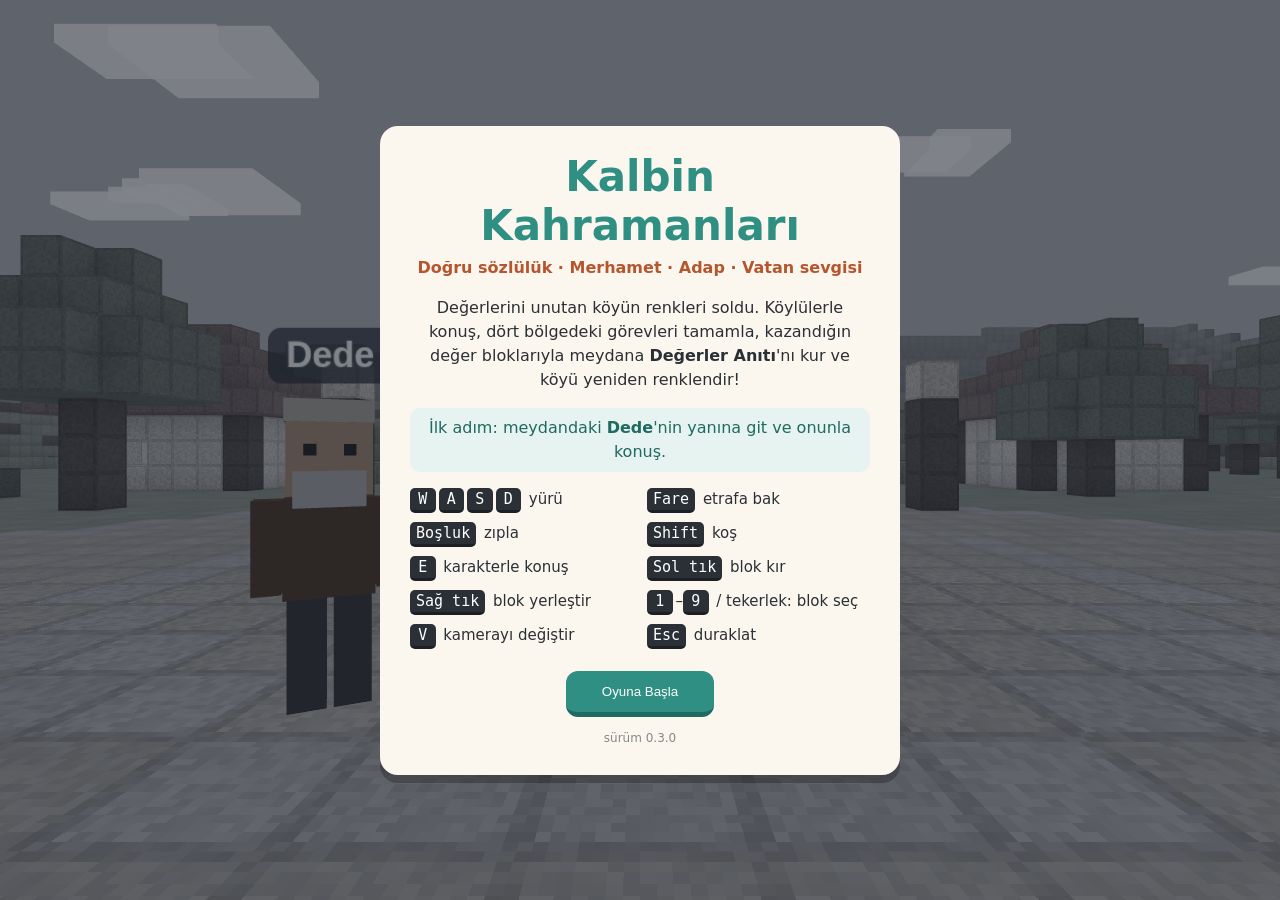
==== index.html @ 6290ff28 "Kalbin Kahramanları: 3. aşama — karakterler ve diyalog sistemi Oyun adı tasarım belgesine göre Kalbi" ====
<!doctype html>
<html lang="tr">
<head>
  <meta charset="utf-8">
  <meta name="viewport" content="width=device-width, initial-scale=1, maximum-scale=1, user-scalable=no, viewport-fit=cover">
  <title>Kalbin Kahramanları</title>
  <link rel="stylesheet" href="css/style.css?v=4">
</head>
<body>
  <canvas id="oyun"></canvas>

  <div id="hud" class="gizli">
    <div id="nisangah"></div>
    <div id="ust-sol">
      <div class="oyun-adi">Kalbin Kahramanları</div>
      <div id="bolge-adi">Köy Meydanı</div>
    </div>
    <div id="bolge-bildirim"></div>
    <div id="surukle-ipucu" class="gizli">Etrafa bakmak için fareyi basılı tutup sürükle</div>
    <div id="mesaj"></div>
    <div id="konus-ipucu" class="gizli"></div>
    <div id="diyalog" class="gizli">
      <div class="d-ad"></div>
      <div class="d-metin"></div>
      <div class="d-secenekler"></div>
      <div class="d-ipucu"></div>
    </div>
    <div id="envanter-alani">
      <div id="secili-ad"></div>
      <div id="envanter"></div>
    </div>
    <div id="yardim">
      <span><kbd>W</kbd><kbd>A</kbd><kbd>S</kbd><kbd>D</kbd> Yürü</span>
      <span><kbd>Fare</kbd> Bak</span>
      <span><kbd>Boşluk</kbd> Zıpla</span>
      <span><kbd>Shift</kbd> Koş</span>
      <span><kbd>E</kbd> Konuş</span>
      <span><kbd>Sol tık</kbd> Kır</span>
      <span><kbd>Sağ tık</kbd> Yerleştir</span>
      <span><kbd>1</kbd>–<kbd>9</kbd> Blok seç</span>
      <span><kbd>V</kbd> Kamera</span>
      <span><kbd>Esc</kbd> Duraklat</span>
    </div>
  </div>
  <div id="dokunmatik" class="gizli">
    <div id="kol"><div id="kol-topuz"></div></div>
    <button id="d-duraklat" class="d-tus" aria-label="Duraklat">II</button>
    <button id="d-kamera" class="d-tus">Kamera</button>
    <button id="d-koy" class="d-tus">Koy</button>
    <button id="d-kir" class="d-tus">Kır</button>
    <button id="d-zipla" class="d-tus">Zıpla</button>
    <button id="d-konus" class="d-tus gizli">Konuş</button>
  </div>
  <pre id="bilgi" class="gizli"></pre>

  <div id="giris">
    <div class="kart">
      <h1>Kalbin Kahramanları</h1>
      <p class="alt-baslik">Doğru sözlülük · Merhamet · Adap · Vatan sevgisi</p>
      <p>Değerlerini unutan köyün renkleri soldu. Köylülerle konuş, dört bölgedeki görevleri tamamla, kazandığın değer bloklarıyla meydana <b>Değerler Anıtı</b>'nı kur ve köyü yeniden renklendir!</p>
      <p class="ilk-adim">İlk adım: meydandaki <b>Dede</b>'nin yanına git ve onunla konuş.</p>
      <ul class="tuslar dokunmatik-yardim gizli">
        <li><b>Sol kol:</b> yürü</li>
        <li><b>Ekranı kaydır:</b> etrafa bak</li>
        <li><b>Konuş:</b> karakterle konuş</li>
        <li><b>Kır / Koy:</b> blok kır, yerleştir</li>
        <li><b>Zıpla:</b> zıpla</li>
        <li><b>Alttaki kutular:</b> blok seç</li>
        <li><b>II:</b> duraklat</li>
      </ul>
      <ul class="tuslar klavye-yardim">
        <li><kbd>W</kbd><kbd>A</kbd><kbd>S</kbd><kbd>D</kbd> yürü</li>
        <li><kbd>Fare</kbd> etrafa bak</li>
        <li><kbd>Boşluk</kbd> zıpla</li>
        <li><kbd>Shift</kbd> koş</li>
        <li><kbd>E</kbd> karakterle konuş</li>
        <li><kbd>Sol tık</kbd> blok kır</li>
        <li><kbd>Sağ tık</kbd> blok yerleştir</li>
        <li><kbd>1</kbd>–<kbd>9</kbd> / tekerlek: blok seç</li>
        <li><kbd>V</kbd> kamerayı değiştir</li>
        <li><kbd>Esc</kbd> duraklat</li>
      </ul>
      <button id="basla">Oyuna Başla</button>
      <p id="hata" class="gizli"></p>
      <p class="surum">sürüm 0.3.0</p>
    </div>
  </div>

  <script>
    // Oyun yüklenemezse sessizce takılmak yerine nedenini göster
    (function () {
      var hatalar = [];
      function goster(metin) {
        if (metin) hatalar.push(metin);
        var kutu = document.getElementById('hata');
        kutu.textContent = 'Oyun yüklenemedi. ' + hatalar.join(' | ');
        kutu.classList.remove('gizli');
      }
      window.kalbinKahramanlariHata = goster;
      window.addEventListener('error', function (e) {
        if (!window.kalbinKahramanlariHazir) goster(e.message + (e.filename ? ' (' + e.filename.split('/').pop() + ':' + e.lineno + ')' : ''));
      });
      window.addEventListener('unhandledrejection', function (e) {
        if (!window.kalbinKahramanlariHazir) goster(String(e.reason && e.reason.message || e.reason));
      });
      document.getElementById('basla').addEventListener('click', function () {
        if (!window.kalbinKahramanlariHazir) goster(hatalar.length ? '' : 'Oyun dosyaları henüz yüklenmedi; birkaç saniye sonra tekrar dene.');
      });
    })();
  </script>
  <script type="module" src="js/main.js?v=4" onerror="kalbinKahramanlariHata('Oyun dosyası indirilemedi (js/main.js).')"></script>
</body>
</html>
---- css/style.css ----
* { box-sizing: border-box; }
html, body {
  margin: 0;
  height: 100%;
  overflow: hidden;
  background: #b4b9bf;
  font-family: "Trebuchet MS", "Segoe UI", system-ui, sans-serif;
  color: #fff;
  user-select: none;
  -webkit-user-select: none;
  -webkit-touch-callout: none;
  -webkit-tap-highlight-color: transparent;
  touch-action: none;
  overscroll-behavior: none;
}
#oyun { position: fixed; inset: 0; display: block; width: 100%; height: 100%; touch-action: none; }
.gizli { display: none !important; }

kbd {
  display: inline-block;
  min-width: 1.7em;
  padding: 2px 6px;
  margin-right: 3px;
  border-radius: 5px;
  border-bottom: 3px solid rgba(0, 0, 0, 0.35);
  background: #f4f2ee;
  color: #2b2f36;
  font: bold 0.8em inherit;
  text-align: center;
}

/* ---------- Oyun içi gösterge ---------- */
#hud { position: fixed; inset: 0; pointer-events: none; }
#nisangah {
  position: absolute; left: 50%; top: 50%;
  width: 18px; height: 18px; transform: translate(-50%, -50%);
  background:
    linear-gradient(#fff, #fff) center / 2px 100% no-repeat,
    linear-gradient(#fff, #fff) center / 100% 2px no-repeat;
  filter: drop-shadow(0 0 1px #000);
  opacity: 0.85;
}
#ust-sol {
  position: absolute; left: 14px; top: 12px;
  padding: 8px 14px;
  border-radius: 10px;
  background: rgba(30, 36, 46, 0.6);
}
.oyun-adi { font-size: 13px; letter-spacing: 1px; text-transform: uppercase; opacity: 0.8; }
#bolge-adi { font-size: 20px; font-weight: bold; }
#bolge-bildirim {
  position: absolute; left: 50%; top: 18%;
  transform: translateX(-50%);
  padding: 10px 26px;
  border-radius: 12px;
  background: rgba(30, 36, 46, 0.65);
  font-size: 30px; font-weight: bold;
  opacity: 0; transition: opacity 0.5s;
  white-space: nowrap;
}
#bolge-bildirim.gorunur { opacity: 1; }
#surukle-ipucu {
  position: absolute; left: 14px; top: 84px;
  padding: 6px 12px; border-radius: 8px;
  background: rgba(30, 36, 46, 0.6); font-size: 13px;
}
#yardim {
  position: absolute; right: 12px; top: 12px;
  display: flex; gap: 6px 16px; flex-wrap: wrap; justify-content: flex-end;
  max-width: calc(100vw - 330px);
  padding: 7px 14px;
  border-radius: 10px;
  background: rgba(30, 36, 46, 0.6);
  font-size: 13px;
  opacity: 0.9;
}
#bilgi {
  position: fixed; right: 12px; top: 96px; margin: 0;
  padding: 8px 12px; border-radius: 8px;
  background: rgba(0, 0, 0, 0.6);
  font: 12px/1.5 ui-monospace, Consolas, monospace;
  pointer-events: none;
}

/* ---------- Giriş / duraklatma ekranı ---------- */
#giris {
  position: fixed; inset: 0;
  display: flex; align-items: center; justify-content: center;
  padding: 16px;
  background: rgba(24, 30, 40, 0.55);
}
.kart {
  width: min(520px, 100%);
  padding: 26px 30px 28px;
  border-radius: 18px;
  background: #fbf7ee;
  color: #2b2f36;
  text-align: center;
  box-shadow: 0 8px 0 rgba(0, 0, 0, 0.25);
}
.kart h1 { margin: 0; font-size: 42px; color: #2f8f83; }
.alt-baslik { margin: 6px 0 14px; font-weight: bold; color: #b5562f; }
.kart p { line-height: 1.5; }
.tuslar {
  list-style: none; padding: 0; margin: 16px 0 22px;
  display: grid; grid-template-columns: 1fr 1fr; gap: 9px 14px;
  text-align: left; font-size: 15px;
}
.tuslar kbd { background: #2b2f36; color: #fff; }
#basla {
  padding: 13px 36px;
  border: 0; border-radius: 12px;
  border-bottom: 5px solid #1f6a61;
  background: #2f8f83; color: #fff;
  font: bold 20px inherit;
  cursor: pointer;
}
#basla:hover { background: #37a295; }
#basla:active { transform: translateY(2px); border-bottom-width: 3px; }

/* ---------- Envanter çubuğu ---------- */
#envanter-alani {
  position: absolute; left: 50%; bottom: 14px; transform: translateX(-50%);
  display: flex; flex-direction: column; align-items: center; gap: 6px;
}
#secili-ad {
  padding: 3px 12px; border-radius: 8px;
  background: rgba(30, 36, 46, 0.6);
  font-size: 15px; font-weight: bold; min-height: 1.6em;
}
#envanter {
  display: flex; gap: 5px; padding: 6px;
  border-radius: 12px;
  background: rgba(30, 36, 46, 0.7);
}
.yuva {
  position: relative;
  width: 52px; height: 52px;
  border-radius: 8px;
  border: 3px solid rgba(255, 255, 255, 0.18);
  background: rgba(255, 255, 255, 0.08);
}
.yuva.secili { border-color: #fff; background: rgba(255, 255, 255, 0.22); }
.yuva.deger { border-style: dashed; }
.yuva.deger.secili, .yuva.deger.var { border-style: solid; }
.yuva .tus { position: absolute; left: 4px; top: 1px; font-size: 11px; opacity: 0.75; }
.yuva .adet {
  position: absolute; right: 4px; bottom: 1px;
  font-size: 14px; font-weight: bold; text-shadow: 0 1px 2px #000;
}
.yuva .kup {
  position: absolute; left: 11px; top: 11px; width: 24px; height: 24px;
  border-radius: 3px;
  box-shadow: inset -5px -5px 0 rgba(0, 0, 0, 0.22), inset 3px 3px 0 rgba(255, 255, 255, 0.25);
}
.yuva.bos-deger .kup { opacity: 0.35; }
#mesaj {
  position: absolute; left: 50%; bottom: 128px; transform: translateX(-50%);
  max-width: 90vw; padding: 8px 18px; border-radius: 10px;
  background: rgba(30, 36, 46, 0.8);
  font-size: 16px; text-align: center;
  opacity: 0; transition: opacity 0.35s;
}
#mesaj.gorunur { opacity: 1; }
@media (max-width: 760px) { #yardim { display: none; } }

/* ---------- Dokunmatik kumandalar (tablet / telefon) ---------- */
#envanter { pointer-events: auto; }
#dokunmatik { position: fixed; inset: 0; pointer-events: none; }
#kol {
  position: absolute; left: max(22px, env(safe-area-inset-left)); bottom: 96px;
  width: 132px; height: 132px; border-radius: 50%;
  background: rgba(30, 36, 46, 0.45);
  border: 3px solid rgba(255, 255, 255, 0.35);
  pointer-events: auto; touch-action: none;
}
#kol-topuz {
  position: absolute; left: 50%; top: 50%;
  width: 56px; height: 56px; margin: -28px 0 0 -28px;
  border-radius: 50%;
  background: rgba(255, 255, 255, 0.8);
}
.d-tus {
  position: absolute;
  width: 78px; height: 78px; border-radius: 50%;
  border: 3px solid rgba(255, 255, 255, 0.45);
  background: rgba(30, 36, 46, 0.55);
  color: #fff; font: bold 16px inherit;
  pointer-events: auto; touch-action: none;
  -webkit-user-select: none; user-select: none;
}
.d-tus.basili { background: rgba(255, 255, 255, 0.4); }
#d-zipla { right: max(22px, env(safe-area-inset-right)); bottom: 96px; }
#d-kir { right: calc(max(22px, env(safe-area-inset-right)) + 90px); bottom: 122px; }
#d-koy { right: max(22px, env(safe-area-inset-right)); bottom: 186px; }
#d-kamera { right: 14px; top: 14px; width: 84px; height: 44px; border-radius: 12px; font-size: 14px; }
#d-duraklat { right: 108px; top: 14px; width: 48px; height: 44px; border-radius: 12px; }
body.dokunmatik #yardim, body.dokunmatik #surukle-ipucu { display: none !important; }
body.dokunmatik .yuva { width: 46px; height: 46px; }
body.dokunmatik .yuva .kup { left: 8px; top: 8px; }
@media (max-width: 700px) {
  body.dokunmatik .yuva { width: 34px; height: 34px; }
  body.dokunmatik .yuva .kup { left: 5px; top: 5px; width: 18px; height: 18px; }
  body.dokunmatik .yuva .tus { display: none; }
  .kart h1 { font-size: 30px; }
}
@media (max-height: 520px) {
  .kart { padding: 14px 20px 16px; }
  .kart h1 { font-size: 26px; }
  .kart p { margin: 6px 0; font-size: 14px; }
  .tuslar { margin: 8px 0 12px; gap: 4px 14px; font-size: 13px; }
  #kol, #d-zipla { bottom: 70px; }
  #d-kir { bottom: 90px; }
  #d-koy { bottom: 156px; }
}

#hata {
  margin: 14px 0 0; padding: 8px 12px; border-radius: 8px;
  background: #fde3e0; color: #9b2318;
  font-size: 13px; text-align: left; word-break: break-word;
  user-select: text; -webkit-user-select: text;
}
.surum { margin: 12px 0 0; font-size: 12px; opacity: 0.55; }

/* ---------- Konuşma ---------- */
.ilk-adim { margin: 8px 0 0; padding: 8px 12px; border-radius: 10px; background: #e6f3f0; color: #1f6a61; }
#konus-ipucu {
  position: absolute; left: 50%; top: 58%; transform: translateX(-50%);
  padding: 8px 18px; border-radius: 10px;
  background: rgba(30, 36, 46, 0.8);
  font-size: 18px; font-weight: bold; white-space: nowrap;
}
#diyalog {
  position: absolute; left: 50%; bottom: 18px; transform: translateX(-50%);
  width: min(900px, calc(100vw - 28px));
  padding: 30px 28px 14px;
  border-radius: 16px;
  border: 3px solid #2f8f83;
  background: rgba(251, 247, 238, 0.97);
  color: #2b2f36;
  pointer-events: auto;
  box-shadow: 0 6px 0 rgba(0, 0, 0, 0.25);
}
.d-ad {
  position: absolute; left: 22px; top: -20px;
  padding: 5px 18px; border-radius: 10px;
  background: #2f8f83; color: #fff;
  font-size: 20px; font-weight: bold;
}
.d-metin { font-size: 24px; line-height: 1.45; min-height: 2.9em; }
.d-secenekler { display: flex; flex-direction: column; gap: 8px; margin-top: 10px; }
.d-secenek {
  display: flex; align-items: center; gap: 12px;
  padding: 10px 14px;
  border: 3px solid #d8d2c4; border-radius: 12px;
  background: #fff; color: #2b2f36;
  font: 21px inherit; text-align: left;
  cursor: pointer;
}
.d-secenek.secili { border-color: #2f8f83; background: #e6f3f0; }
.d-no {
  flex: none; width: 1.7em; height: 1.7em; line-height: 1.7em;
  border-radius: 8px; background: #2b2f36; color: #fff;
  font-size: 0.8em; font-weight: bold; text-align: center;
}
.d-ipucu { margin-top: 8px; font-size: 14px; text-align: right; opacity: 0.6; }
#hud.konusuyor #envanter-alani, #hud.konusuyor #nisangah, #hud.konusuyor #mesaj { display: none; }
body.konusuyor #dokunmatik { display: none; }
#d-konus {
  right: calc(max(22px, env(safe-area-inset-right)) + 90px); bottom: 212px;
  background: rgba(47, 143, 131, 0.85);
}
@media (max-height: 520px) {
  #d-konus { bottom: 176px; }
  #diyalog { padding: 22px 18px 8px; bottom: 8px; }
  .d-metin { font-size: 18px; min-height: 0; }
  .d-secenek { font-size: 16px; padding: 6px 10px; }
  .d-secenekler { gap: 5px; }
}
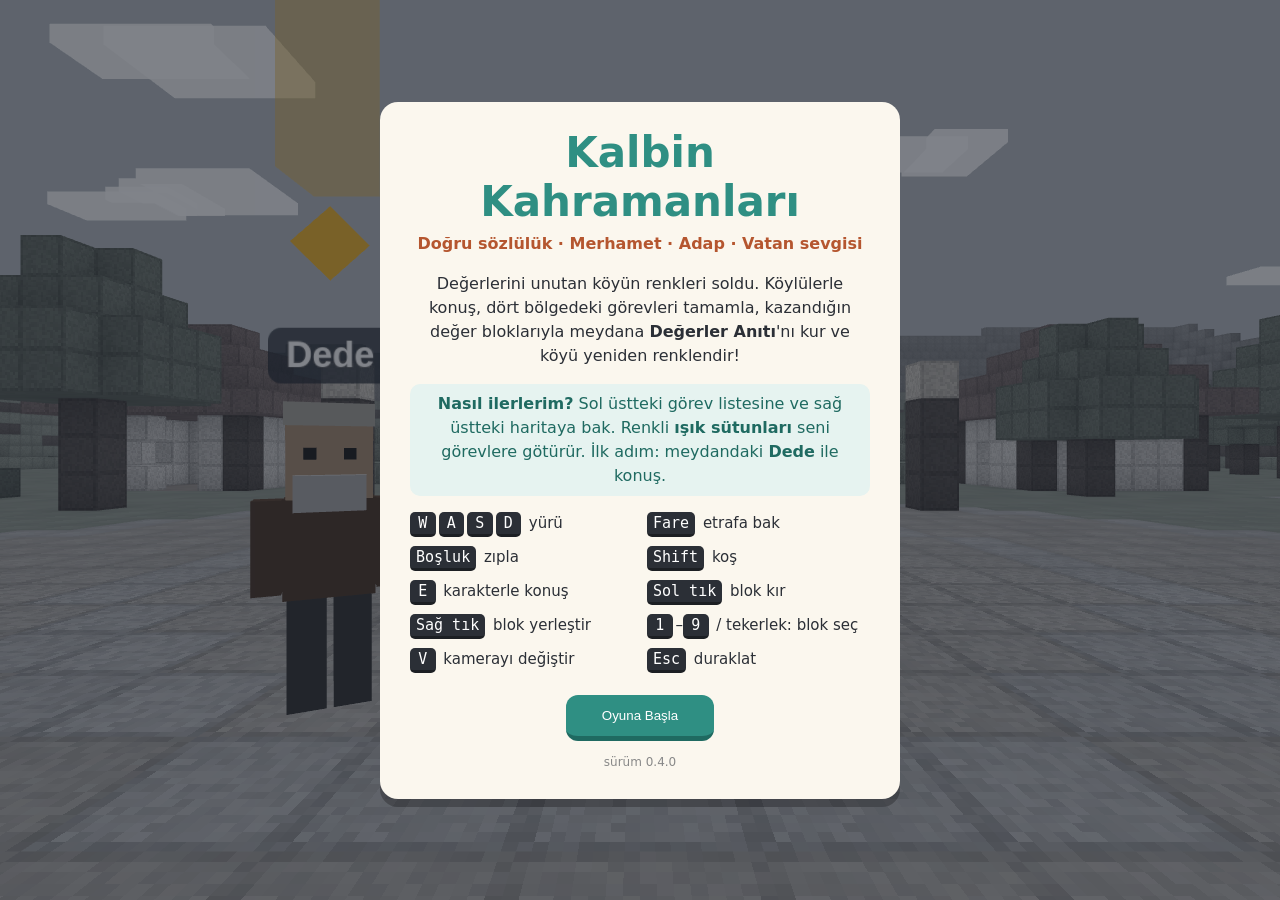
==== commit c3e4b414: "4. aşama: görevler ve karar sistemi, görev paneli, mini harita Tasarım belgesindeki on iki görev ekl" ====
--- a/index.html
+++ b/index.html
@@ -4,7 +4,7 @@
   <meta charset="utf-8">
   <meta name="viewport" content="width=device-width, initial-scale=1, maximum-scale=1, user-scalable=no, viewport-fit=cover">
   <title>Kalbin Kahramanları</title>
-  <link rel="stylesheet" href="css/style.css?v=4">
+  <link rel="stylesheet" href="css/style.css?v=5">
 </head>
 <body>
   <canvas id="oyun"></canvas>
@@ -29,18 +29,8 @@
       <div id="secili-ad"></div>
       <div id="envanter"></div>
     </div>
-    <div id="yardim">
-      <span><kbd>W</kbd><kbd>A</kbd><kbd>S</kbd><kbd>D</kbd> Yürü</span>
-      <span><kbd>Fare</kbd> Bak</span>
-      <span><kbd>Boşluk</kbd> Zıpla</span>
-      <span><kbd>Shift</kbd> Koş</span>
-      <span><kbd>E</kbd> Konuş</span>
-      <span><kbd>Sol tık</kbd> Kır</span>
-      <span><kbd>Sağ tık</kbd> Yerleştir</span>
-      <span><kbd>1</kbd>–<kbd>9</kbd> Blok seç</span>
-      <span><kbd>V</kbd> Kamera</span>
-      <span><kbd>Esc</kbd> Duraklat</span>
-    </div>
+    <div id="gorev-paneli"></div>
+    <canvas id="harita" width="340" height="340"></canvas>
   </div>
   <div id="dokunmatik" class="gizli">
     <div id="kol"><div id="kol-topuz"></div></div>
@@ -58,7 +48,7 @@
       <h1>Kalbin Kahramanları</h1>
       <p class="alt-baslik">Doğru sözlülük · Merhamet · Adap · Vatan sevgisi</p>
       <p>Değerlerini unutan köyün renkleri soldu. Köylülerle konuş, dört bölgedeki görevleri tamamla, kazandığın değer bloklarıyla meydana <b>Değerler Anıtı</b>'nı kur ve köyü yeniden renklendir!</p>
-      <p class="ilk-adim">İlk adım: meydandaki <b>Dede</b>'nin yanına git ve onunla konuş.</p>
+      <p class="ilk-adim"><b>Nasıl ilerlerim?</b> Sol üstteki görev listesine ve sağ üstteki haritaya bak. Renkli <b>ışık sütunları</b> seni görevlere götürür. İlk adım: meydandaki <b>Dede</b> ile konuş.</p>
       <ul class="tuslar dokunmatik-yardim gizli">
         <li><b>Sol kol:</b> yürü</li>
         <li><b>Ekranı kaydır:</b> etrafa bak</li>
@@ -81,8 +71,9 @@
         <li><kbd>Esc</kbd> duraklat</li>
       </ul>
       <button id="basla">Oyuna Başla</button>
+      <button id="sifirla" class="gizli">Baştan Başla</button>
       <p id="hata" class="gizli"></p>
-      <p class="surum">sürüm 0.3.0</p>
+      <p class="surum">sürüm 0.4.0</p>
     </div>
   </div>
 
@@ -108,6 +99,6 @@
       });
     })();
   </script>
-  <script type="module" src="js/main.js?v=4" onerror="kalbinKahramanlariHata('Oyun dosyası indirilemedi (js/main.js).')"></script>
+  <script type="module" src="js/main.js?v=5" onerror="kalbinKahramanlariHata('Oyun dosyası indirilemedi (js/main.js).')"></script>
 </body>
 </html>
--- a/css/style.css
+++ b/css/style.css
@@ -54,13 +54,14 @@
   padding: 10px 26px;
   border-radius: 12px;
   background: rgba(30, 36, 46, 0.65);
-  font-size: 30px; font-weight: bold;
+  font-size: 26px; font-weight: bold; text-align: center;
   opacity: 0; transition: opacity 0.5s;
-  white-space: nowrap;
+  width: max-content; max-width: min(560px, calc(100vw - 660px));
+  min-width: 200px;
 }
 #bolge-bildirim.gorunur { opacity: 1; }
 #surukle-ipucu {
-  position: absolute; left: 14px; top: 84px;
+  position: absolute; left: 50%; top: 12px; transform: translateX(-50%);
   padding: 6px 12px; border-radius: 8px;
   background: rgba(30, 36, 46, 0.6); font-size: 13px;
 }
@@ -75,7 +76,7 @@
   opacity: 0.9;
 }
 #bilgi {
-  position: fixed; right: 12px; top: 96px; margin: 0;
+  position: fixed; left: 14px; bottom: 14px; margin: 0;
   padding: 8px 12px; border-radius: 8px;
   background: rgba(0, 0, 0, 0.6);
   font: 12px/1.5 ui-monospace, Consolas, monospace;
@@ -277,3 +278,60 @@
   .d-secenek { font-size: 16px; padding: 6px 10px; }
   .d-secenekler { gap: 5px; }
 }
+
+/* ---------- Görev paneli ve harita ---------- */
+#gorev-paneli {
+  position: absolute; left: 14px; top: 86px;
+  width: 270px; max-height: calc(100vh - 200px); overflow: hidden;
+  padding: 10px 12px;
+  border-radius: 12px;
+  background: rgba(30, 36, 46, 0.72);
+  font-size: 13px; line-height: 1.35;
+}
+.g-baslik { font-size: 12px; letter-spacing: 1px; text-transform: uppercase; opacity: 0.75; }
+.g-yonerge {
+  margin: 4px 0 8px; padding: 7px 9px; border-radius: 8px;
+  background: rgba(240, 180, 41, 0.22); border-left: 4px solid #f0b429;
+  font-size: 14px;
+}
+.g-satir { padding: 6px 0 5px; border-top: 1px solid rgba(255, 255, 255, 0.14); }
+.g-ust { display: flex; align-items: center; gap: 7px; }
+.g-nokta { width: 12px; height: 12px; border-radius: 50%; border: 2px solid #fff; flex: none; }
+.g-bolge { flex: 1; font-weight: bold; font-size: 14px; }
+.g-bolge small { font-weight: normal; opacity: 0.7; }
+.g-sayi { font-weight: bold; }
+.g-cubuk { height: 5px; margin: 4px 0; border-radius: 3px; background: rgba(255, 255, 255, 0.16); overflow: hidden; }
+.g-cubuk i { display: block; height: 100%; border-radius: 3px; transition: width 0.6s; }
+.g-alt { opacity: 0.92; }
+.g-puan { font-size: 11px; opacity: 0.65; }
+.g-satir.bitti .g-alt { color: #9be7b0; font-weight: bold; }
+#harita {
+  position: absolute; right: 14px; top: 12px;
+  width: 170px; height: 170px;
+  border-radius: 12px;
+  border: 3px solid rgba(255, 255, 255, 0.85);
+  box-shadow: 0 3px 0 rgba(0, 0, 0, 0.3);
+  background: #555;
+}
+#hud.konusuyor #gorev-paneli { opacity: 0.25; }
+body.dokunmatik #harita { top: 68px; width: 140px; height: 140px; }
+#sifirla {
+  display: block; margin: 12px auto 0; padding: 6px 16px;
+  border: 2px solid #c9b9a0; border-radius: 10px;
+  background: transparent; color: #7a6a55;
+  font: 14px inherit; cursor: pointer;
+}
+#diyalog.anlatici { border-color: #b5562f; }
+#diyalog.anlatici .d-ad { background: #b5562f; }
+#diyalog.anlatici .d-metin { font-style: italic; }
+@media (max-width: 900px), (max-height: 620px) {
+  #gorev-paneli { width: 230px; font-size: 12px; top: 80px; }
+  #gorev-paneli .g-puan, #gorev-paneli .g-cubuk { display: none; }
+  .g-yonerge { font-size: 12px; }
+}
+@media (max-height: 520px) {
+  #gorev-paneli .g-satir { display: none; }
+  body.dokunmatik #harita { width: 104px; height: 104px; }
+}
+
+@media (max-width: 1000px) { #bolge-bildirim { max-width: 44vw; font-size: 20px; top: 30%; } }
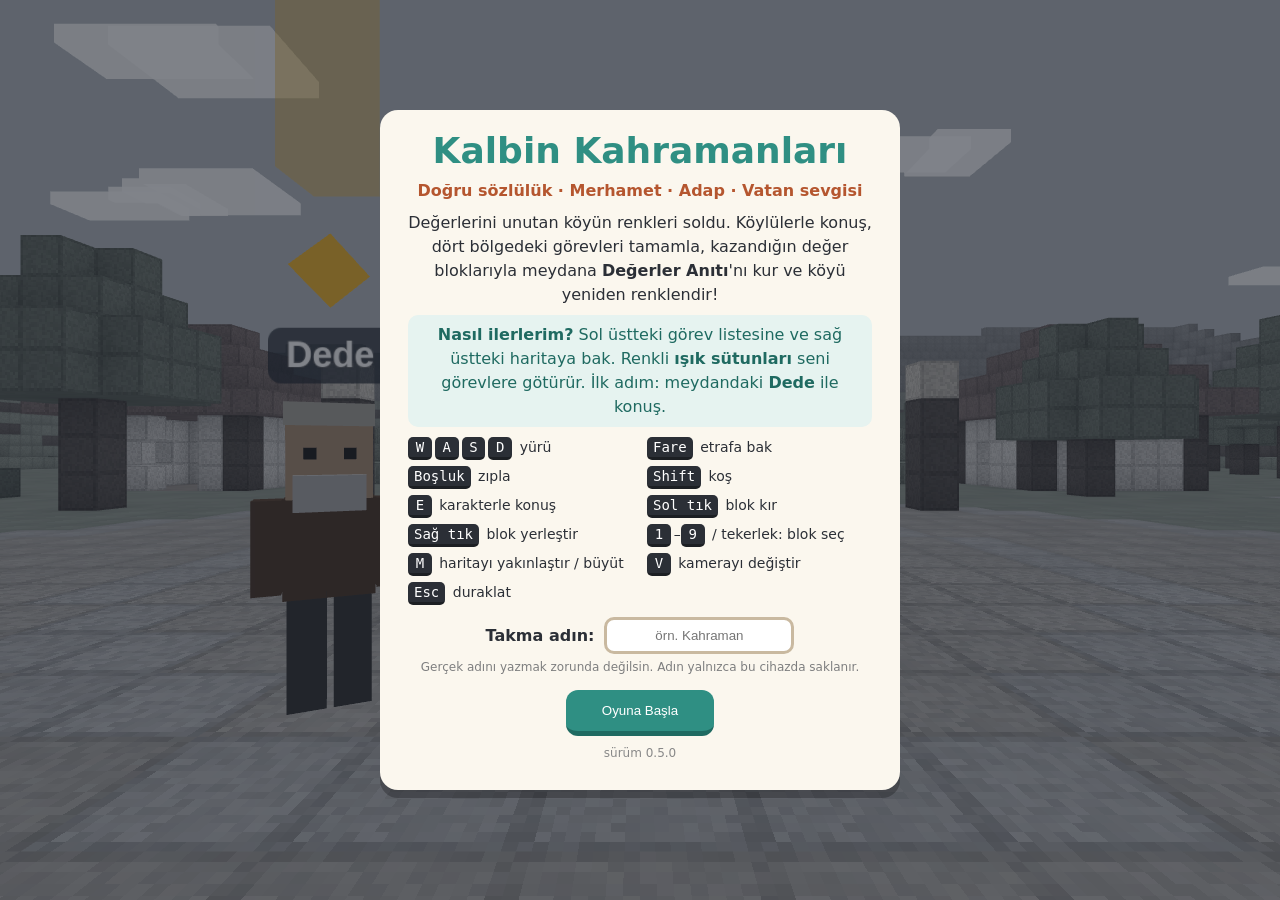
==== commit 13d4ab6a: "5. aşama: Değerler Anıtı, takma ad, tam kayıt ve harita yakınlaştırma Değer blokları meydandaki Anıt" ====
--- a/index.html
+++ b/index.html
@@ -4,7 +4,7 @@
   <meta charset="utf-8">
   <meta name="viewport" content="width=device-width, initial-scale=1, maximum-scale=1, user-scalable=no, viewport-fit=cover">
   <title>Kalbin Kahramanları</title>
-  <link rel="stylesheet" href="css/style.css?v=5">
+  <link rel="stylesheet" href="css/style.css?v=6">
 </head>
 <body>
   <canvas id="oyun"></canvas>
@@ -31,6 +31,7 @@
     </div>
     <div id="gorev-paneli"></div>
     <canvas id="harita" width="340" height="340"></canvas>
+    <div id="harita-ipucu"></div>
   </div>
   <div id="dokunmatik" class="gizli">
     <div id="kol"><div id="kol-topuz"></div></div>
@@ -56,6 +57,7 @@
         <li><b>Kır / Koy:</b> blok kır, yerleştir</li>
         <li><b>Zıpla:</b> zıpla</li>
         <li><b>Alttaki kutular:</b> blok seç</li>
+        <li><b>Haritaya dokun:</b> yakınlaştır / büyüt</li>
         <li><b>II:</b> duraklat</li>
       </ul>
       <ul class="tuslar klavye-yardim">
@@ -67,13 +69,19 @@
         <li><kbd>Sol tık</kbd> blok kır</li>
         <li><kbd>Sağ tık</kbd> blok yerleştir</li>
         <li><kbd>1</kbd>–<kbd>9</kbd> / tekerlek: blok seç</li>
+        <li><kbd>M</kbd> haritayı yakınlaştır / büyüt</li>
         <li><kbd>V</kbd> kamerayı değiştir</li>
         <li><kbd>Esc</kbd> duraklat</li>
       </ul>
+      <label class="ad-alani">
+        <span>Takma adın:</span>
+        <input id="oyuncu-adi" type="text" maxlength="14" placeholder="örn. Kahraman" autocomplete="off" autocapitalize="words" spellcheck="false">
+      </label>
+      <p class="ad-notu">Gerçek adını yazmak zorunda değilsin. Adın yalnızca bu cihazda saklanır.</p>
       <button id="basla">Oyuna Başla</button>
       <button id="sifirla" class="gizli">Baştan Başla</button>
       <p id="hata" class="gizli"></p>
-      <p class="surum">sürüm 0.4.0</p>
+      <p class="surum">sürüm 0.5.0</p>
     </div>
   </div>
 
@@ -99,6 +107,6 @@
       });
     })();
   </script>
-  <script type="module" src="js/main.js?v=5" onerror="kalbinKahramanlariHata('Oyun dosyası indirilemedi (js/main.js).')"></script>
+  <script type="module" src="js/main.js?v=6" onerror="kalbinKahramanlariHata('Oyun dosyası indirilemedi (js/main.js).')"></script>
 </body>
 </html>
--- a/css/style.css
+++ b/css/style.css
@@ -335,3 +335,43 @@
 }
 
 @media (max-width: 1000px) { #bolge-bildirim { max-width: 44vw; font-size: 20px; top: 30%; } }
+
+/* ---------- Harita görünümleri, oyuncu adı ---------- */
+#harita { pointer-events: auto; cursor: pointer; }
+#harita.buyuk {
+  right: auto; left: 50%; top: 50%;
+  width: min(78vh, 78vw); height: min(78vh, 78vw);
+  transform: translate(-50%, -50%);
+  z-index: 5;
+  box-shadow: 0 0 0 100vmax rgba(20, 24, 32, 0.55);
+}
+body.dokunmatik #harita.buyuk { top: 50%; width: min(78vh, 78vw); height: min(78vh, 78vw); }
+#harita-ipucu {
+  position: absolute; right: 14px; top: 190px; width: 176px;
+  font-size: 11px; text-align: center; opacity: 0.85;
+  text-shadow: 0 1px 2px #000;
+}
+body.dokunmatik #harita-ipucu { top: 216px; width: 146px; }
+.ad-alani {
+  display: flex; align-items: center; justify-content: center; gap: 10px;
+  margin: 4px 0 0; font-weight: bold;
+}
+#oyuncu-adi {
+  width: 190px; padding: 8px 12px;
+  border: 3px solid #c9b9a0; border-radius: 10px;
+  background: #fff; color: #2b2f36;
+  font: bold 18px inherit; text-align: center;
+  user-select: text; -webkit-user-select: text;
+}
+#oyuncu-adi:focus { outline: none; border-color: #2f8f83; }
+.ad-notu { margin: 4px 0 14px !important; font-size: 12px; opacity: 0.6; }
+@media (max-height: 520px) { #harita-ipucu { display: none; } }
+
+/* Giriş kartı küçük ekranlarda taşmasın, kaydırılabilsin */
+.kart { max-height: calc(100vh - 24px); max-height: calc(100dvh - 24px); overflow-y: auto; touch-action: pan-y; padding: 20px 28px; }
+.kart h1 { font-size: 36px; }
+.kart p { margin: 8px 0; }
+.alt-baslik { margin: 2px 0 8px; }
+.tuslar { margin: 10px 0 12px; gap: 6px 14px; font-size: 14px; }
+.g-sayi { font-size: 12px; white-space: nowrap; }
+.g-satir { padding: 5px 0 4px; }
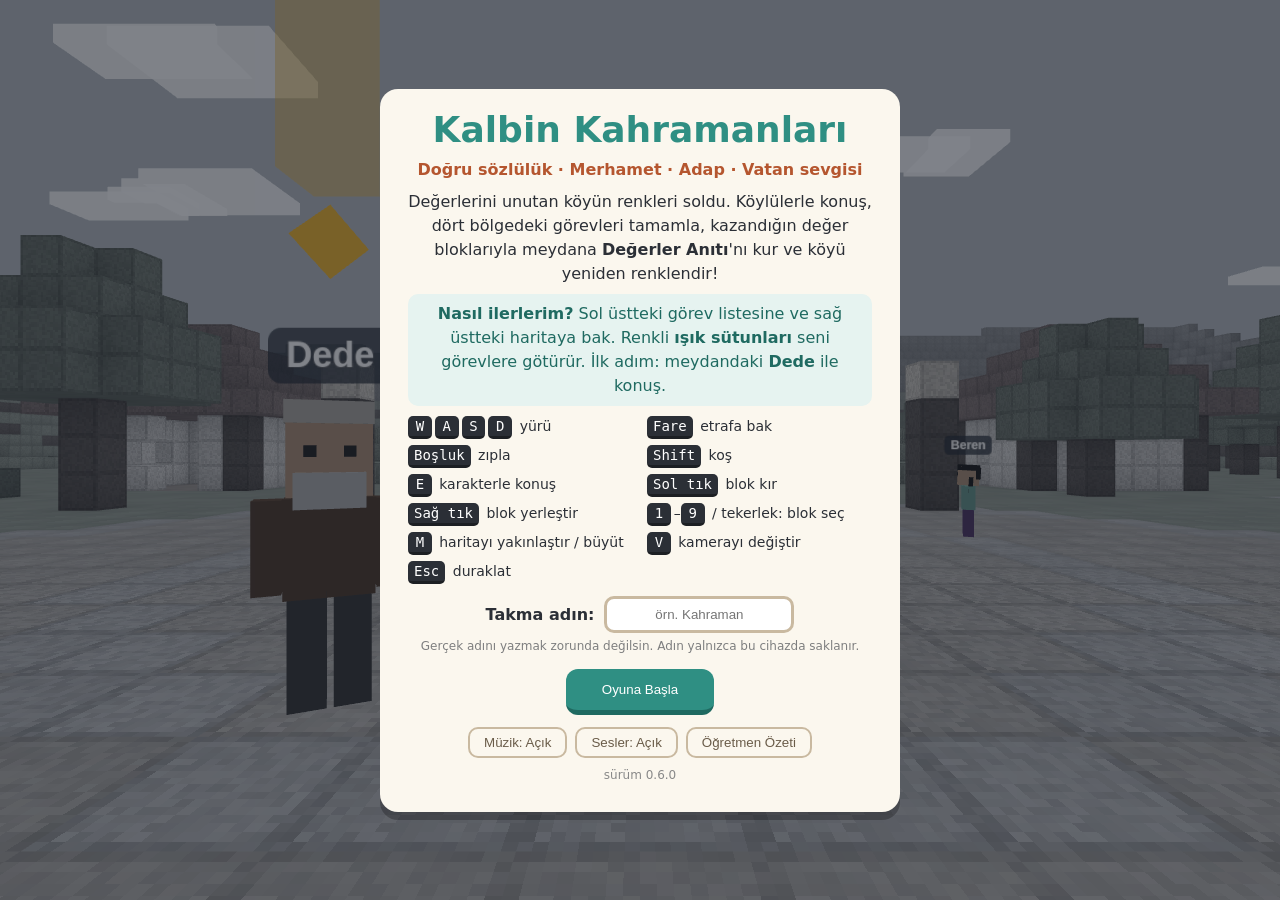
==== commit 1ebc11cc: "6. aşama: renk dalgası, konfeti, ses ve müzik, son ekran, öğretmen özeti Bölge tamamlanınca renk mer" ====
--- a/index.html
+++ b/index.html
@@ -4,7 +4,7 @@
   <meta charset="utf-8">
   <meta name="viewport" content="width=device-width, initial-scale=1, maximum-scale=1, user-scalable=no, viewport-fit=cover">
   <title>Kalbin Kahramanları</title>
-  <link rel="stylesheet" href="css/style.css?v=6">
+  <link rel="stylesheet" href="css/style.css?v=7">
 </head>
 <body>
   <canvas id="oyun"></canvas>
@@ -79,9 +79,42 @@
       </label>
       <p class="ad-notu">Gerçek adını yazmak zorunda değilsin. Adın yalnızca bu cihazda saklanır.</p>
       <button id="basla">Oyuna Başla</button>
-      <button id="sifirla" class="gizli">Baştan Başla</button>
+      <div class="kart-alt">
+        <button id="ses-muzik" class="kucuk-dugme">Müzik: Açık</button>
+        <button id="ses-efekt" class="kucuk-dugme">Sesler: Açık</button>
+        <button id="son-ac" class="kucuk-dugme gizli">Son Ekran</button>
+        <button id="ozet-ac" class="kucuk-dugme">Öğretmen Özeti</button>
+        <button id="sifirla" class="kucuk-dugme gizli">Baştan Başla</button>
+      </div>
       <p id="hata" class="gizli"></p>
-      <p class="surum">sürüm 0.5.0</p>
+      <p class="surum">sürüm 0.6.0</p>
+    </div>
+  </div>
+
+  <div id="son" class="katman gizli">
+    <div class="kart son-kart">
+      <p class="son-unvan">Kalbin Kahramanı</p>
+      <h1 class="son-baslik">Tebrikler!</h1>
+      <p>Değerler Anıtı'nı kurdun ve köyün renklerini geri getirdin. Bu değerleri kalbinde taşıdıkça renkler hiç solmayacak:</p>
+      <div class="son-degerler"></div>
+      <p class="son-sayilar"></p>
+      <button id="son-devam" class="ana-dugme">Köyde Gezmeye Devam Et</button>
+      <div class="kart-alt">
+        <button id="son-ozet" class="kucuk-dugme">Öğretmen Özeti</button>
+        <button id="son-sifirla" class="kucuk-dugme">Baştan Başla</button>
+      </div>
+    </div>
+  </div>
+
+  <div id="ozet" class="katman gizli">
+    <div class="kart ozet-kart">
+      <h2>Öğretmen Özeti · Karar İstatistikleri</h2>
+      <div class="ozet-icerik"></div>
+      <div class="kart-alt yazdirma">
+        <button id="ozet-yazdir" class="kucuk-dugme">Yazdır</button>
+        <button id="ozet-indir" class="kucuk-dugme">Veriyi İndir (CSV)</button>
+        <button id="ozet-kapat" class="kucuk-dugme">Kapat</button>
+      </div>
     </div>
   </div>
 
@@ -107,6 +140,6 @@
       });
     })();
   </script>
-  <script type="module" src="js/main.js?v=6" onerror="kalbinKahramanlariHata('Oyun dosyası indirilemedi (js/main.js).')"></script>
+  <script type="module" src="js/main.js?v=7" onerror="kalbinKahramanlariHata('Oyun dosyası indirilemedi (js/main.js).')"></script>
 </body>
 </html>
--- a/css/style.css
+++ b/css/style.css
@@ -315,12 +315,7 @@
 }
 #hud.konusuyor #gorev-paneli { opacity: 0.25; }
 body.dokunmatik #harita { top: 68px; width: 140px; height: 140px; }
-#sifirla {
-  display: block; margin: 12px auto 0; padding: 6px 16px;
-  border: 2px solid #c9b9a0; border-radius: 10px;
-  background: transparent; color: #7a6a55;
-  font: 14px inherit; cursor: pointer;
-}
+
 #diyalog.anlatici { border-color: #b5562f; }
 #diyalog.anlatici .d-ad { background: #b5562f; }
 #diyalog.anlatici .d-metin { font-style: italic; }
@@ -375,3 +370,58 @@
 .tuslar { margin: 10px 0 12px; gap: 6px 14px; font-size: 14px; }
 .g-sayi { font-size: 12px; white-space: nowrap; }
 .g-satir { padding: 5px 0 4px; }
+
+/* ---------- Kart düğmeleri, son ekran, öğretmen özeti ---------- */
+.kart-alt { display: flex; flex-wrap: wrap; justify-content: center; gap: 8px; margin-top: 12px; }
+.kucuk-dugme {
+  padding: 6px 14px;
+  border: 2px solid #c9b9a0; border-radius: 10px;
+  background: transparent; color: #6a5c49;
+  font: 14px inherit; cursor: pointer;
+}
+.kucuk-dugme:hover { background: #f1e9d8; }
+.kucuk-dugme.kapali { opacity: 0.55; text-decoration: line-through; }
+.katman {
+  position: fixed; inset: 0;
+  display: flex; align-items: center; justify-content: center;
+  padding: 16px;
+  background: rgba(24, 30, 40, 0.55);
+}
+.ana-dugme {
+  padding: 13px 30px;
+  border: 0; border-radius: 12px; border-bottom: 5px solid #1f6a61;
+  background: #2f8f83; color: #fff;
+  font: bold 19px inherit; cursor: pointer;
+}
+.son-kart { width: min(640px, 100%); }
+.son-unvan {
+  display: inline-block; margin: 0 0 4px !important; padding: 4px 16px;
+  border-radius: 20px; background: #f0b429; color: #4a3200;
+  font-weight: bold; letter-spacing: 1px; text-transform: uppercase; font-size: 13px;
+}
+.son-degerler { display: grid; grid-template-columns: 1fr 1fr; gap: 8px; margin: 12px 0; text-align: left; }
+.son-deger {
+  display: flex; gap: 10px; align-items: flex-start;
+  padding: 8px 10px; border-radius: 10px;
+  border-left: 6px solid; background: #fff; font-size: 14px; line-height: 1.35;
+}
+.son-kup { flex: none; width: 22px; height: 22px; margin-top: 2px; border-radius: 4px; box-shadow: inset -4px -4px 0 rgba(0, 0, 0, 0.2); }
+.son-sayilar { font-size: 14px; opacity: 0.75; margin-bottom: 14px !important; }
+.ozet-kart { width: min(900px, 100%); text-align: left; user-select: text; -webkit-user-select: text; }
+.ozet-kart h2 { margin: 0 0 6px; color: #2f8f83; }
+.ozet-kart h3 { margin: 16px 0 6px; }
+.ozet-ust { font-size: 14px; }
+.ozet-tablo { width: 100%; border-collapse: collapse; font-size: 13px; }
+.ozet-tablo th, .ozet-tablo td { padding: 5px 8px; border: 1px solid #d8d2c4; vertical-align: top; }
+.ozet-tablo th { background: #efe8d8; text-align: left; }
+.ozet-tablo .toplam td { font-weight: bold; background: #f6f1e4; }
+.ozet-tablo .iyi { color: #1b7a3b; font-weight: bold; }
+.ozet-tablo .kotu { color: #b23a1e; font-weight: bold; }
+.ozet-not { font-size: 12px; opacity: 0.65; }
+@media (max-width: 600px) { .son-degerler { grid-template-columns: 1fr; } }
+@media print {
+  html, body { overflow: visible; height: auto; background: #fff; }
+  #oyun, #hud, #dokunmatik, #giris, #son, #bilgi, .yazdirma { display: none !important; }
+  #ozet { position: static; display: block !important; padding: 0; background: none; }
+  .ozet-kart { max-height: none; overflow: visible; box-shadow: none; width: 100%; }
+}
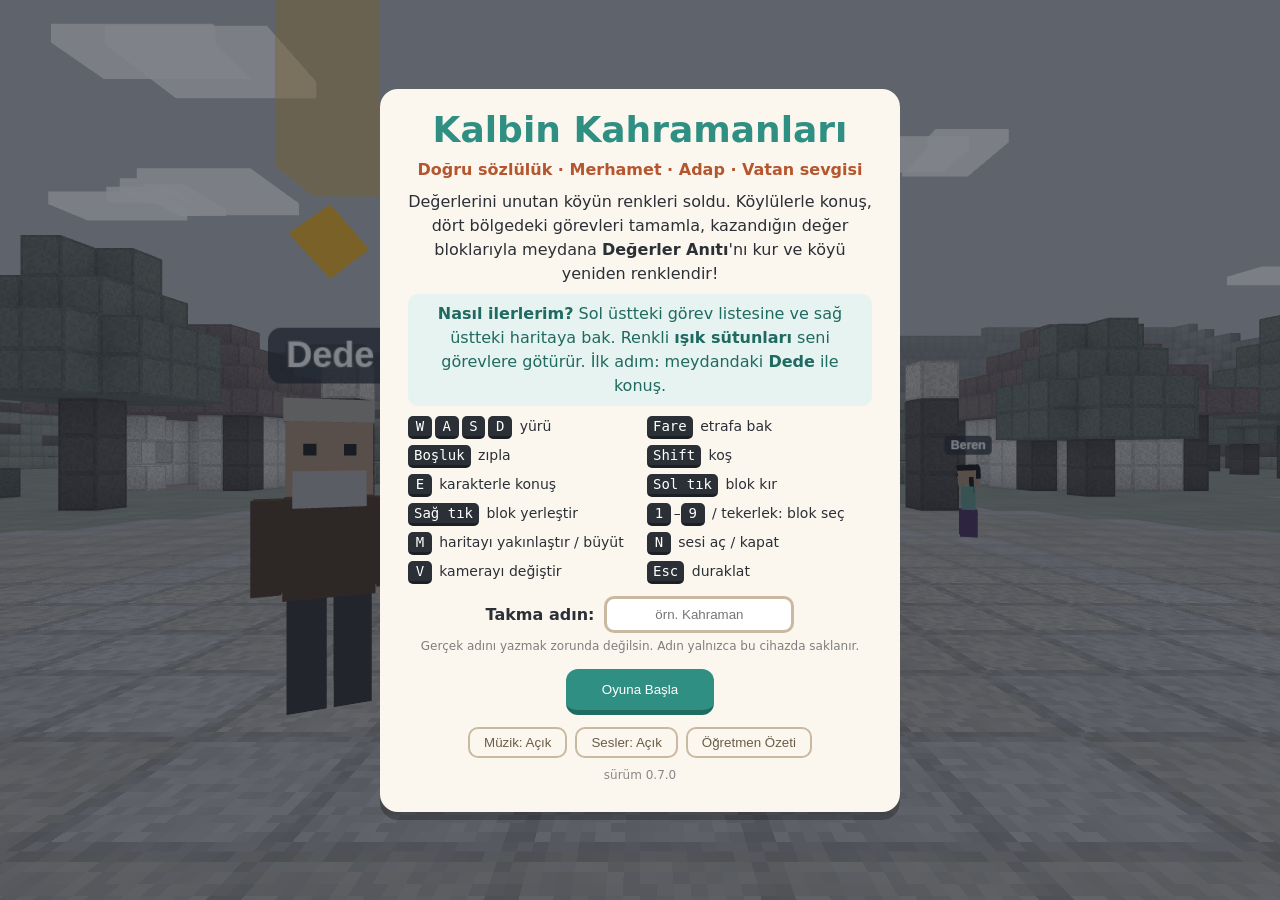
==== commit eb54fdde: "7. aşama hazırlığı: Serra kız oldu, oyun içi ses düğmesi, memnuniyet anketi Kız çocuk karakterler et" ====
--- a/index.html
+++ b/index.html
@@ -4,7 +4,7 @@
   <meta charset="utf-8">
   <meta name="viewport" content="width=device-width, initial-scale=1, maximum-scale=1, user-scalable=no, viewport-fit=cover">
   <title>Kalbin Kahramanları</title>
-  <link rel="stylesheet" href="css/style.css?v=7">
+  <link rel="stylesheet" href="css/style.css?v=8">
 </head>
 <body>
   <canvas id="oyun"></canvas>
@@ -30,6 +30,7 @@
       <div id="envanter"></div>
     </div>
     <div id="gorev-paneli"></div>
+    <button id="ses-dugme" title="Sesi aç / kapat (N)" aria-label="Sesi aç / kapat">🔊</button>
     <canvas id="harita" width="340" height="340"></canvas>
     <div id="harita-ipucu"></div>
   </div>
@@ -58,6 +59,7 @@
         <li><b>Zıpla:</b> zıpla</li>
         <li><b>Alttaki kutular:</b> blok seç</li>
         <li><b>Haritaya dokun:</b> yakınlaştır / büyüt</li>
+        <li><b>🔊:</b> sesi aç / kapat</li>
         <li><b>II:</b> duraklat</li>
       </ul>
       <ul class="tuslar klavye-yardim">
@@ -70,6 +72,7 @@
         <li><kbd>Sağ tık</kbd> blok yerleştir</li>
         <li><kbd>1</kbd>–<kbd>9</kbd> / tekerlek: blok seç</li>
         <li><kbd>M</kbd> haritayı yakınlaştır / büyüt</li>
+        <li><kbd>N</kbd> sesi aç / kapat</li>
         <li><kbd>V</kbd> kamerayı değiştir</li>
         <li><kbd>Esc</kbd> duraklat</li>
       </ul>
@@ -87,7 +90,7 @@
         <button id="sifirla" class="kucuk-dugme gizli">Baştan Başla</button>
       </div>
       <p id="hata" class="gizli"></p>
-      <p class="surum">sürüm 0.6.0</p>
+      <p class="surum">sürüm 0.7.0</p>
     </div>
   </div>
 
@@ -98,6 +101,10 @@
       <p>Değerler Anıtı'nı kurdun ve köyün renklerini geri getirdin. Bu değerleri kalbinde taşıdıkça renkler hiç solmayacak:</p>
       <div class="son-degerler"></div>
       <p class="son-sayilar"></p>
+      <div class="anket">
+        <p class="anket-baslik">Bize oyunu anlatır mısın? <small>(isteğe bağlı)</small></p>
+        <div class="anket-sorular"></div>
+      </div>
       <button id="son-devam" class="ana-dugme">Köyde Gezmeye Devam Et</button>
       <div class="kart-alt">
         <button id="son-ozet" class="kucuk-dugme">Öğretmen Özeti</button>
@@ -140,6 +147,6 @@
       });
     })();
   </script>
-  <script type="module" src="js/main.js?v=7" onerror="kalbinKahramanlariHata('Oyun dosyası indirilemedi (js/main.js).')"></script>
+  <script type="module" src="js/main.js?v=8" onerror="kalbinKahramanlariHata('Oyun dosyası indirilemedi (js/main.js).')"></script>
 </body>
 </html>
--- a/css/style.css
+++ b/css/style.css
@@ -425,3 +425,39 @@
   #ozet { position: static; display: block !important; padding: 0; background: none; }
   .ozet-kart { max-height: none; overflow: visible; box-shadow: none; width: 100%; }
 }
+
+/* ---------- Oyun içi ses düğmesi ---------- */
+#ses-dugme {
+  position: absolute; right: 196px; top: 12px;
+  width: 48px; height: 44px;
+  border: 3px solid rgba(255, 255, 255, 0.7); border-radius: 12px;
+  background: rgba(30, 36, 46, 0.7);
+  font-size: 20px; line-height: 1; cursor: pointer;
+  pointer-events: auto; touch-action: none;
+}
+#ses-dugme.kapali { opacity: 0.6; }
+body.dokunmatik #ses-dugme { right: 164px; top: 14px; }
+#hud.konusuyor #ses-dugme { display: none; }
+
+/* ---------- Memnuniyet anketi ---------- */
+.anket { margin: 0 0 14px; padding: 10px 12px; border-radius: 12px; background: #fff; text-align: left; }
+.anket-baslik { margin: 0 0 6px !important; font-weight: bold; color: #2f8f83; }
+.anket-baslik small { font-weight: normal; color: #7a6a55; }
+.anket-soru { display: flex; flex-wrap: wrap; align-items: center; justify-content: space-between; gap: 6px 12px; padding: 5px 0; border-top: 1px solid #eee5d4; font-size: 14px; }
+.anket-secenekler { display: flex; flex-wrap: wrap; gap: 5px; }
+.anket-secenek {
+  padding: 4px 10px; border: 2px solid #d8d2c4; border-radius: 10px;
+  background: #fbf7ee; color: #2b2f36; font: 13px inherit; cursor: pointer;
+}
+.anket-secenek.emoji { font-size: 20px; padding: 2px 8px; }
+.anket-secenek.secili { border-color: #2f8f83; background: #e6f3f0; font-weight: bold; }
+
+/* ---------- Görev paneli: dokunmatikte kısa, dokununca küçülür ---------- */
+#gorev-paneli { pointer-events: auto; cursor: pointer; }
+#gorev-paneli .g-baslik::after { content: ' ▾'; }
+#gorev-paneli.kucuk .g-baslik::after { content: ' ▸'; }
+#gorev-paneli.kucuk .g-satir { display: none; }
+body.dokunmatik #gorev-paneli { width: 250px; max-height: calc(100vh - 360px); }
+body.dokunmatik #gorev-paneli .g-alt,
+body.dokunmatik #gorev-paneli .g-cubuk { display: none; }
+body.dokunmatik #gorev-paneli .g-satir { padding: 3px 0; }
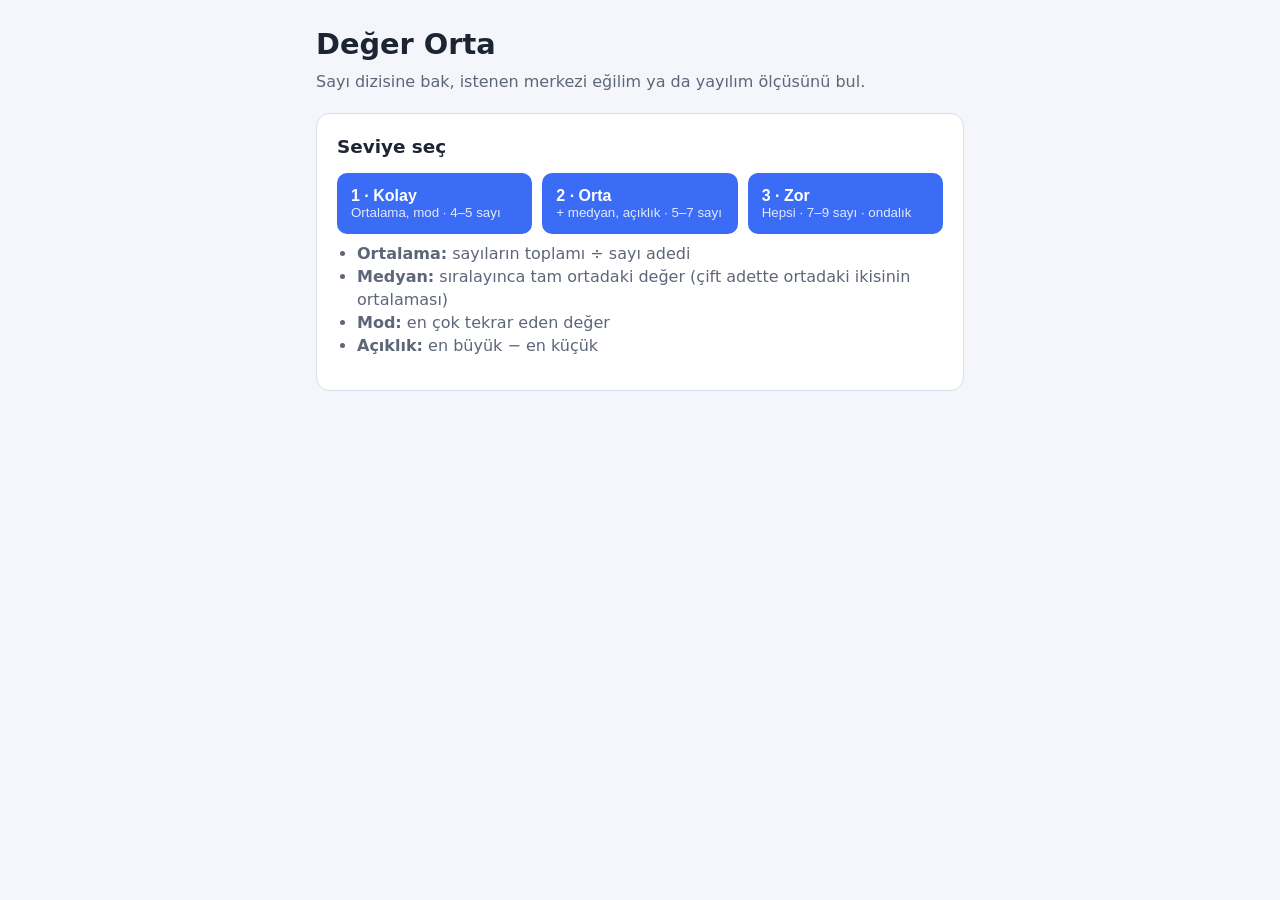
==== commit bc2340b9: "Değer Orta oyununu ekle (tek dosya HTML) Co-Authored-By: Claude Opus 5.5 <noreply@anthropic.com> Cla" ====
--- a/index.html
+++ b/index.html
@@ -1,152 +1,224 @@
 <!doctype html>
 <html lang="tr">
 <head>
-  <meta charset="utf-8">
-  <meta name="viewport" content="width=device-width, initial-scale=1, maximum-scale=1, user-scalable=no, viewport-fit=cover">
-  <title>Kalbin Kahramanları</title>
-  <link rel="stylesheet" href="css/style.css?v=8">
+<meta charset="utf-8">
+<meta name="viewport" content="width=device-width, initial-scale=1">
+<title>Değer Orta</title>
+<style>
+  :root{
+    --bg:#f4f6fb; --card:#ffffff; --ink:#1d2433; --muted:#5d6678;
+    --accent:#3b6cf6; --ok:#1f9d55; --bad:#d64545; --chip:#e8edfb; --line:#d9dfec;
+  }
+  @media (prefers-color-scheme: dark){
+    :root:not([data-theme="light"]){
+      --bg:#11151f; --card:#1b2130; --ink:#e8ecf5; --muted:#9aa4b8;
+      --accent:#6f95ff; --ok:#43c37a; --bad:#ff6b6b; --chip:#263049; --line:#2c3549;
+    }
+  }
+  *{box-sizing:border-box}
+  body{margin:0;background:var(--bg);color:var(--ink);
+    font-family:system-ui,-apple-system,"Segoe UI",Roboto,sans-serif;line-height:1.45}
+  main{max-width:680px;margin:0 auto;padding:24px 16px 48px}
+  h1{margin:0 0 4px;font-size:1.8rem}
+  .sub{color:var(--muted);margin:0 0 20px}
+  .card{background:var(--card);border:1px solid var(--line);border-radius:14px;padding:20px;margin-bottom:16px}
+  .hud{display:flex;gap:10px;flex-wrap:wrap;margin-bottom:16px}
+  .hud div{background:var(--card);border:1px solid var(--line);border-radius:10px;padding:8px 12px;font-size:.9rem}
+  .hud b{font-size:1.1rem}
+  .nums{display:flex;flex-wrap:wrap;gap:8px;margin:14px 0}
+  .nums span{background:var(--chip);border-radius:8px;padding:8px 12px;font-weight:700;font-size:1.2rem;min-width:44px;text-align:center}
+  .q{font-size:1.15rem;font-weight:600}
+  .timer{height:6px;background:var(--chip);border-radius:3px;overflow:hidden;margin-top:12px}
+  .timer i{display:block;height:100%;background:var(--accent);width:100%;transition:width .2s linear}
+  form{display:flex;gap:8px;margin-top:14px}
+  input{flex:1;min-width:0;font-size:1.1rem;padding:10px 12px;border-radius:10px;border:1px solid var(--line);background:var(--bg);color:var(--ink)}
+  button{font-size:1rem;padding:10px 16px;border:0;border-radius:10px;background:var(--accent);color:#fff;font-weight:600;cursor:pointer}
+  button.ghost{background:var(--chip);color:var(--ink)}
+  .msg{min-height:1.5em;margin-top:12px;font-weight:600}
+  .ok{color:var(--ok)} .bad{color:var(--bad)}
+  .levels{display:grid;grid-template-columns:repeat(auto-fit,minmax(140px,1fr));gap:10px;margin-top:12px}
+  .levels button{padding:14px;text-align:left}
+  .levels small{display:block;font-weight:400;opacity:.85}
+  ul.help{padding-left:20px;margin:8px 0 0;color:var(--muted)}
+  .hidden{display:none}
+</style>
 </head>
 <body>
-  <canvas id="oyun"></canvas>
-
-  <div id="hud" class="gizli">
-    <div id="nisangah"></div>
-    <div id="ust-sol">
-      <div class="oyun-adi">Kalbin Kahramanları</div>
-      <div id="bolge-adi">Köy Meydanı</div>
+<main>
+  <h1>Değer Orta</h1>
+  <p class="sub">Sayı dizisine bak, istenen merkezi eğilim ya da yayılım ölçüsünü bul.</p>
+
+  <section id="menu" class="card">
+    <div class="q">Seviye seç</div>
+    <div class="levels">
+      <button data-level="1">1 · Kolay<small>Ortalama, mod · 4–5 sayı</small></button>
+      <button data-level="2">2 · Orta<small>+ medyan, açıklık · 5–7 sayı</small></button>
+      <button data-level="3">3 · Zor<small>Hepsi · 7–9 sayı · ondalık</small></button>
     </div>
-    <div id="bolge-bildirim"></div>
-    <div id="surukle-ipucu" class="gizli">Etrafa bakmak için fareyi basılı tutup sürükle</div>
-    <div id="mesaj"></div>
-    <div id="konus-ipucu" class="gizli"></div>
-    <div id="diyalog" class="gizli">
-      <div class="d-ad"></div>
-      <div class="d-metin"></div>
-      <div class="d-secenekler"></div>
-      <div class="d-ipucu"></div>
+    <ul class="help">
+      <li><b>Ortalama:</b> sayıların toplamı ÷ sayı adedi</li>
+      <li><b>Medyan:</b> sıralayınca tam ortadaki değer (çift adette ortadaki ikisinin ortalaması)</li>
+      <li><b>Mod:</b> en çok tekrar eden değer</li>
+      <li><b>Açıklık:</b> en büyük − en küçük</li>
+    </ul>
+    <p class="sub" id="best" style="margin:12px 0 0"></p>
+  </section>
+
+  <section id="game" class="hidden">
+    <div class="hud">
+      <div>Soru <b id="qn">1</b>/10</div>
+      <div>Puan <b id="score">0</b></div>
+      <div>Seri <b id="streak">0</b></div>
+      <div>Can <b id="lives">♥♥♥</b></div>
     </div>
-    <div id="envanter-alani">
-      <div id="secili-ad"></div>
-      <div id="envanter"></div>
+    <div class="card">
+      <div class="q" id="question"></div>
+      <div class="nums" id="nums"></div>
+      <div class="timer"><i id="bar"></i></div>
+      <form id="form" autocomplete="off">
+        <input id="answer" inputmode="decimal" placeholder="Cevabın (ör. 7 veya 6,5)" aria-label="Cevap">
+        <button type="submit">Gönder</button>
+      </form>
+      <div class="msg" id="msg"></div>
     </div>
-    <div id="gorev-paneli"></div>
-    <button id="ses-dugme" title="Sesi aç / kapat (N)" aria-label="Sesi aç / kapat">🔊</button>
-    <canvas id="harita" width="340" height="340"></canvas>
-    <div id="harita-ipucu"></div>
-  </div>
-  <div id="dokunmatik" class="gizli">
-    <div id="kol"><div id="kol-topuz"></div></div>
-    <button id="d-duraklat" class="d-tus" aria-label="Duraklat">II</button>
-    <button id="d-kamera" class="d-tus">Kamera</button>
-    <button id="d-koy" class="d-tus">Koy</button>
-    <button id="d-kir" class="d-tus">Kır</button>
-    <button id="d-zipla" class="d-tus">Zıpla</button>
-    <button id="d-konus" class="d-tus gizli">Konuş</button>
-  </div>
-  <pre id="bilgi" class="gizli"></pre>
-
-  <div id="giris">
-    <div class="kart">
-      <h1>Kalbin Kahramanları</h1>
-      <p class="alt-baslik">Doğru sözlülük · Merhamet · Adap · Vatan sevgisi</p>
-      <p>Değerlerini unutan köyün renkleri soldu. Köylülerle konuş, dört bölgedeki görevleri tamamla, kazandığın değer bloklarıyla meydana <b>Değerler Anıtı</b>'nı kur ve köyü yeniden renklendir!</p>
-      <p class="ilk-adim"><b>Nasıl ilerlerim?</b> Sol üstteki görev listesine ve sağ üstteki haritaya bak. Renkli <b>ışık sütunları</b> seni görevlere götürür. İlk adım: meydandaki <b>Dede</b> ile konuş.</p>
-      <ul class="tuslar dokunmatik-yardim gizli">
-        <li><b>Sol kol:</b> yürü</li>
-        <li><b>Ekranı kaydır:</b> etrafa bak</li>
-        <li><b>Konuş:</b> karakterle konuş</li>
-        <li><b>Kır / Koy:</b> blok kır, yerleştir</li>
-        <li><b>Zıpla:</b> zıpla</li>
-        <li><b>Alttaki kutular:</b> blok seç</li>
-        <li><b>Haritaya dokun:</b> yakınlaştır / büyüt</li>
-        <li><b>🔊:</b> sesi aç / kapat</li>
-        <li><b>II:</b> duraklat</li>
-      </ul>
-      <ul class="tuslar klavye-yardim">
-        <li><kbd>W</kbd><kbd>A</kbd><kbd>S</kbd><kbd>D</kbd> yürü</li>
-        <li><kbd>Fare</kbd> etrafa bak</li>
-        <li><kbd>Boşluk</kbd> zıpla</li>
-        <li><kbd>Shift</kbd> koş</li>
-        <li><kbd>E</kbd> karakterle konuş</li>
-        <li><kbd>Sol tık</kbd> blok kır</li>
-        <li><kbd>Sağ tık</kbd> blok yerleştir</li>
-        <li><kbd>1</kbd>–<kbd>9</kbd> / tekerlek: blok seç</li>
-        <li><kbd>M</kbd> haritayı yakınlaştır / büyüt</li>
-        <li><kbd>N</kbd> sesi aç / kapat</li>
-        <li><kbd>V</kbd> kamerayı değiştir</li>
-        <li><kbd>Esc</kbd> duraklat</li>
-      </ul>
-      <label class="ad-alani">
-        <span>Takma adın:</span>
-        <input id="oyuncu-adi" type="text" maxlength="14" placeholder="örn. Kahraman" autocomplete="off" autocapitalize="words" spellcheck="false">
-      </label>
-      <p class="ad-notu">Gerçek adını yazmak zorunda değilsin. Adın yalnızca bu cihazda saklanır.</p>
-      <button id="basla">Oyuna Başla</button>
-      <div class="kart-alt">
-        <button id="ses-muzik" class="kucuk-dugme">Müzik: Açık</button>
-        <button id="ses-efekt" class="kucuk-dugme">Sesler: Açık</button>
-        <button id="son-ac" class="kucuk-dugme gizli">Son Ekran</button>
-        <button id="ozet-ac" class="kucuk-dugme">Öğretmen Özeti</button>
-        <button id="sifirla" class="kucuk-dugme gizli">Baştan Başla</button>
-      </div>
-      <p id="hata" class="gizli"></p>
-      <p class="surum">sürüm 0.7.0</p>
-    </div>
-  </div>
-
-  <div id="son" class="katman gizli">
-    <div class="kart son-kart">
-      <p class="son-unvan">Kalbin Kahramanı</p>
-      <h1 class="son-baslik">Tebrikler!</h1>
-      <p>Değerler Anıtı'nı kurdun ve köyün renklerini geri getirdin. Bu değerleri kalbinde taşıdıkça renkler hiç solmayacak:</p>
-      <div class="son-degerler"></div>
-      <p class="son-sayilar"></p>
-      <div class="anket">
-        <p class="anket-baslik">Bize oyunu anlatır mısın? <small>(isteğe bağlı)</small></p>
-        <div class="anket-sorular"></div>
-      </div>
-      <button id="son-devam" class="ana-dugme">Köyde Gezmeye Devam Et</button>
-      <div class="kart-alt">
-        <button id="son-ozet" class="kucuk-dugme">Öğretmen Özeti</button>
-        <button id="son-sifirla" class="kucuk-dugme">Baştan Başla</button>
-      </div>
-    </div>
-  </div>
-
-  <div id="ozet" class="katman gizli">
-    <div class="kart ozet-kart">
-      <h2>Öğretmen Özeti · Karar İstatistikleri</h2>
-      <div class="ozet-icerik"></div>
-      <div class="kart-alt yazdirma">
-        <button id="ozet-yazdir" class="kucuk-dugme">Yazdır</button>
-        <button id="ozet-indir" class="kucuk-dugme">Veriyi İndir (CSV)</button>
-        <button id="ozet-kapat" class="kucuk-dugme">Kapat</button>
-      </div>
-    </div>
-  </div>
-
-  <script>
-    // Oyun yüklenemezse sessizce takılmak yerine nedenini göster
-    (function () {
-      var hatalar = [];
-      function goster(metin) {
-        if (metin) hatalar.push(metin);
-        var kutu = document.getElementById('hata');
-        kutu.textContent = 'Oyun yüklenemedi. ' + hatalar.join(' | ');
-        kutu.classList.remove('gizli');
-      }
-      window.kalbinKahramanlariHata = goster;
-      window.addEventListener('error', function (e) {
-        if (!window.kalbinKahramanlariHazir) goster(e.message + (e.filename ? ' (' + e.filename.split('/').pop() + ':' + e.lineno + ')' : ''));
-      });
-      window.addEventListener('unhandledrejection', function (e) {
-        if (!window.kalbinKahramanlariHazir) goster(String(e.reason && e.reason.message || e.reason));
-      });
-      document.getElementById('basla').addEventListener('click', function () {
-        if (!window.kalbinKahramanlariHazir) goster(hatalar.length ? '' : 'Oyun dosyaları henüz yüklenmedi; birkaç saniye sonra tekrar dene.');
-      });
-    })();
-  </script>
-  <script type="module" src="js/main.js?v=8" onerror="kalbinKahramanlariHata('Oyun dosyası indirilemedi (js/main.js).')"></script>
+  </section>
+
+  <section id="end" class="card hidden">
+    <div class="q" id="endTitle"></div>
+    <p id="endText"></p>
+    <button id="again">Tekrar oyna</button>
+    <button class="ghost" id="toMenu">Seviye menüsü</button>
+  </section>
+</main>
+
+<script>
+const $ = id => document.getElementById(id);
+const LEVELS = {
+  1:{kinds:["mean","mode"], n:[4,5], max:20, time:30},
+  2:{kinds:["mean","median","mode","range"], n:[5,7], max:40, time:25},
+  3:{kinds:["mean","median","mode","range"], n:[7,9], max:60, time:20}
+};
+const NAMES = {mean:"ortalamasını", median:"medyanını", mode:"modunu", range:"açıklığını"};
+const rnd = (a,b) => a + Math.floor(Math.random()*(b-a+1));
+let st = null, timerId = null;
+
+function store(k,v){ try{ if(v===undefined) return localStorage.getItem(k); localStorage.setItem(k,v);}catch(e){return null;} }
+function showBest(){
+  const parts=[1,2,3].map(l=>{const b=store("degerOrta.best"+l);return b?`Seviye ${l}: ${b}`:null}).filter(Boolean);
+  $("best").textContent = parts.length ? "En iyi skorlar — " + parts.join(" · ") : "";
+}
+
+function makeQuestion(level){
+  const L = LEVELS[level];
+  const kind = L.kinds[rnd(0,L.kinds.length-1)];
+  const n = rnd(L.n[0], L.n[1]);
+  let nums;
+  if(kind==="mean"){
+    // Seviye 1-2: tam sayı ortalama; seviye 3: .5 olabilir
+    do{
+      nums = Array.from({length:n},()=>rnd(1,L.max));
+      const s = nums.reduce((a,b)=>a+b,0);
+      if(level<3 && s%n===0) break;
+      if(level===3 && (s*2)%n===0) break;
+    }while(true);
+  } else if(kind==="mode"){
+    const m = rnd(1,L.max);
+    const reps = Math.min(n-1, rnd(2,3));
+    nums = Array(reps).fill(m);
+    const used = new Set([m]);
+    while(nums.length<n){ const x=rnd(1,L.max); if(!used.has(x)){used.add(x);nums.push(x);} }
+    nums.sort(()=>Math.random()-.5);
+  } else {
+    nums = Array.from({length:n},()=>rnd(1,L.max));
+    if(kind==="median" && level<3 && n%2===0){
+      const s=[...nums].sort((a,b)=>a-b);
+      if((s[n/2-1]+s[n/2])%2) nums[0]++; // tam sayı medyan için ayarla
+      const s2=[...nums].sort((a,b)=>a-b);
+      if((s2[n/2-1]+s2[n/2])%2) nums.push(s2[n/2]), nums.push(s2[n/2]);
+    }
+  }
+  return {kind, nums, answer: solve(kind, nums)};
+}
+
+function solve(kind, nums){
+  const s=[...nums].sort((a,b)=>a-b), n=s.length;
+  if(kind==="mean") return nums.reduce((a,b)=>a+b,0)/n;
+  if(kind==="median") return n%2 ? s[(n-1)/2] : (s[n/2-1]+s[n/2])/2;
+  if(kind==="range") return s[n-1]-s[0];
+  const c={}; nums.forEach(x=>c[x]=(c[x]||0)+1);
+  return +Object.keys(c).sort((a,b)=>c[b]-c[a])[0];
+}
+
+function explain(q){
+  const s=[...q.nums].sort((a,b)=>a-b), n=s.length, f=fmt(q.answer);
+  if(q.kind==="mean") return `Toplam ${q.nums.reduce((a,b)=>a+b,0)} ÷ ${n} = ${f}`;
+  if(q.kind==="median") return `Sıralı: ${s.join(", ")} → medyan ${f}`;
+  if(q.kind==="range") return `${s[n-1]} − ${s[0]} = ${f}`;
+  return `${f} değeri en çok tekrar ediyor`;
+}
+const fmt = x => (Math.round(x*100)/100).toString().replace(".",",");
+
+function start(level){
+  st = {level, q:0, score:0, streak:0, lives:3, cur:null};
+  $("menu").classList.add("hidden"); $("end").classList.add("hidden"); $("game").classList.remove("hidden");
+  next();
+}
+
+function next(){
+  if(st.q>=10 || st.lives<=0) return finish();
+  st.q++; st.cur = makeQuestion(st.level); st.locked=false;
+  $("qn").textContent=st.q; $("score").textContent=st.score; $("streak").textContent=st.streak;
+  $("lives").textContent="♥".repeat(st.lives)+"♡".repeat(3-st.lives);
+  $("question").textContent=`Bu sayıların ${NAMES[st.cur.kind]} bul:`;
+  $("nums").innerHTML=st.cur.nums.map(x=>`<span>${x}</span>`).join("");
+  $("msg").textContent=""; $("msg").className="msg";
+  $("answer").value=""; $("answer").focus();
+  const total=LEVELS[st.level].time*1000, t0=Date.now();
+  st.t0=t0; clearInterval(timerId);
+  timerId=setInterval(()=>{
+    const left=Math.max(0,total-(Date.now()-t0));
+    $("bar").style.width=(left/total*100)+"%";
+    if(left===0){ clearInterval(timerId); judge(null); }
+  },100);
+}
+
+function judge(val){
+  if(st.locked) return; st.locked=true; clearInterval(timerId);
+  const q=st.cur, msg=$("msg");
+  const ok = val!==null && Math.abs(val-q.answer)<0.01;
+  if(ok){
+    const left=Math.max(0,LEVELS[st.level].time*1000-(Date.now()-st.t0))/1000;
+    st.streak++;
+    const pts = 10*st.level + Math.round(left) + (st.streak>=3?5:0);
+    st.score+=pts;
+    msg.textContent=`Doğru! +${pts} puan${st.streak>=3?" (seri bonusu)":""}`; msg.className="msg ok";
+  } else {
+    st.streak=0; st.lives--;
+    msg.textContent=(val===null?"Süre doldu! ":"Yanlış. ")+"Cevap: "+explain(q); msg.className="msg bad";
+  }
+  $("score").textContent=st.score;
+  setTimeout(next, ok?1100:2600);
+}
+
+function finish(){
+  clearInterval(timerId);
+  $("game").classList.add("hidden"); $("end").classList.remove("hidden");
+  const key="degerOrta.best"+st.level, prev=+(store(key)||0);
+  const rec = st.score>prev; if(rec) store(key,st.score);
+  $("endTitle").textContent = st.lives>0 ? "Tebrikler, seviyeyi bitirdin!" : "Canların bitti!";
+  $("endText").textContent = `Seviye ${st.level} · Puan: ${st.score}` + (rec?" · Yeni rekor!":` · En iyi: ${prev}`);
+}
+
+$("form").addEventListener("submit",e=>{
+  e.preventDefault();
+  const raw=$("answer").value.trim().replace(",",".");
+  if(raw==="" || isNaN(+raw)) return;
+  judge(+raw);
+});
+document.querySelectorAll("[data-level]").forEach(b=>b.onclick=()=>start(+b.dataset.level));
+$("again").onclick=()=>start(st.level);
+$("toMenu").onclick=()=>{ $("end").classList.add("hidden"); $("menu").classList.remove("hidden"); showBest(); };
+showBest();
+</script>
 </body>
 </html>
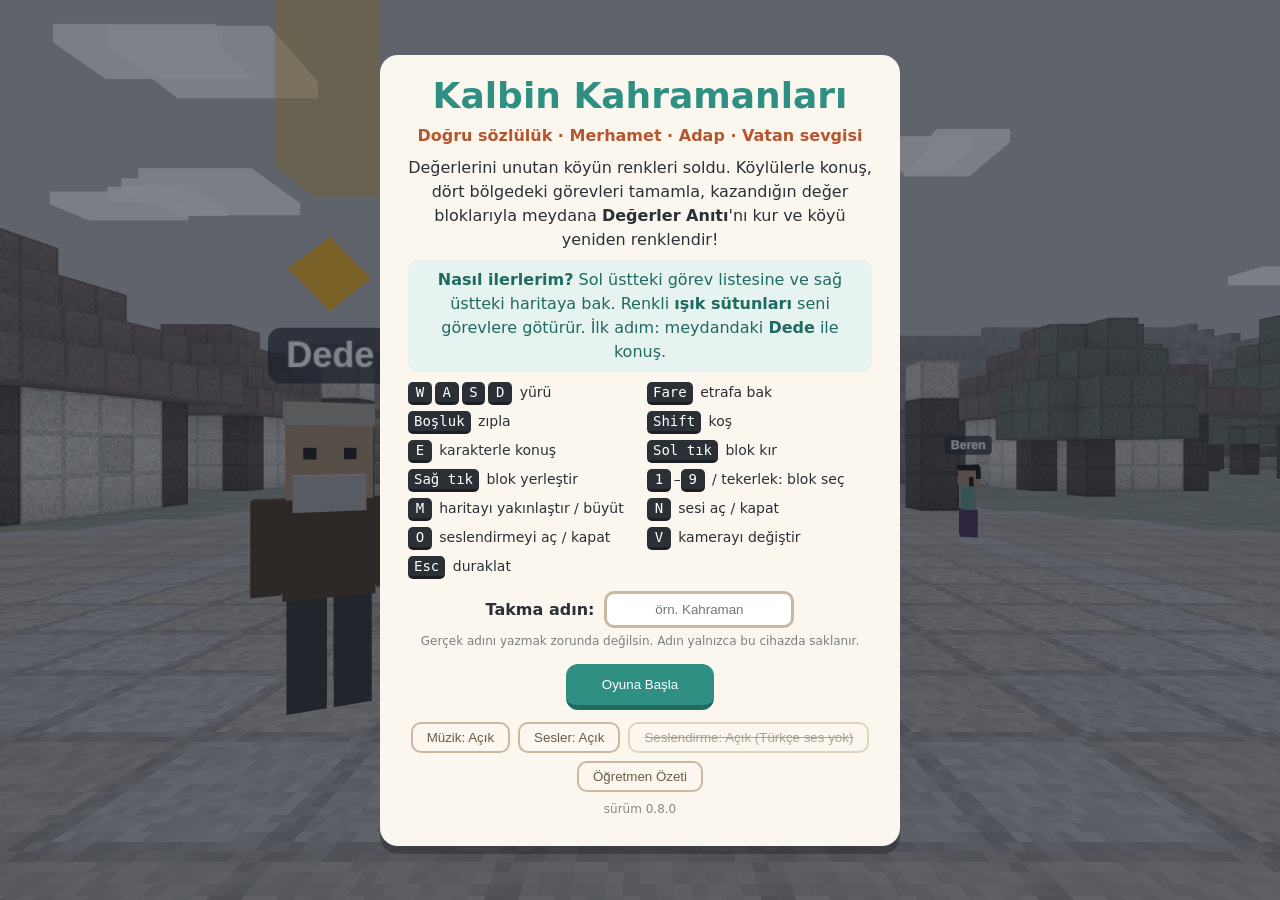
==== commit 3ff169cf: "Seslendirme, karışık seçenekler, Emine Nine'nin evi yaklaştı, büyük arayüz Konuşmalar tarayıcının Tü" ====
--- a/index.html
+++ b/index.html
@@ -1,224 +1,156 @@
 <!doctype html>
 <html lang="tr">
 <head>
-<meta charset="utf-8">
-<meta name="viewport" content="width=device-width, initial-scale=1">
-<title>Değer Orta</title>
-<style>
-  :root{
-    --bg:#f4f6fb; --card:#ffffff; --ink:#1d2433; --muted:#5d6678;
-    --accent:#3b6cf6; --ok:#1f9d55; --bad:#d64545; --chip:#e8edfb; --line:#d9dfec;
-  }
-  @media (prefers-color-scheme: dark){
-    :root:not([data-theme="light"]){
-      --bg:#11151f; --card:#1b2130; --ink:#e8ecf5; --muted:#9aa4b8;
-      --accent:#6f95ff; --ok:#43c37a; --bad:#ff6b6b; --chip:#263049; --line:#2c3549;
-    }
-  }
-  *{box-sizing:border-box}
-  body{margin:0;background:var(--bg);color:var(--ink);
-    font-family:system-ui,-apple-system,"Segoe UI",Roboto,sans-serif;line-height:1.45}
-  main{max-width:680px;margin:0 auto;padding:24px 16px 48px}
-  h1{margin:0 0 4px;font-size:1.8rem}
-  .sub{color:var(--muted);margin:0 0 20px}
-  .card{background:var(--card);border:1px solid var(--line);border-radius:14px;padding:20px;margin-bottom:16px}
-  .hud{display:flex;gap:10px;flex-wrap:wrap;margin-bottom:16px}
-  .hud div{background:var(--card);border:1px solid var(--line);border-radius:10px;padding:8px 12px;font-size:.9rem}
-  .hud b{font-size:1.1rem}
-  .nums{display:flex;flex-wrap:wrap;gap:8px;margin:14px 0}
-  .nums span{background:var(--chip);border-radius:8px;padding:8px 12px;font-weight:700;font-size:1.2rem;min-width:44px;text-align:center}
-  .q{font-size:1.15rem;font-weight:600}
-  .timer{height:6px;background:var(--chip);border-radius:3px;overflow:hidden;margin-top:12px}
-  .timer i{display:block;height:100%;background:var(--accent);width:100%;transition:width .2s linear}
-  form{display:flex;gap:8px;margin-top:14px}
-  input{flex:1;min-width:0;font-size:1.1rem;padding:10px 12px;border-radius:10px;border:1px solid var(--line);background:var(--bg);color:var(--ink)}
-  button{font-size:1rem;padding:10px 16px;border:0;border-radius:10px;background:var(--accent);color:#fff;font-weight:600;cursor:pointer}
-  button.ghost{background:var(--chip);color:var(--ink)}
-  .msg{min-height:1.5em;margin-top:12px;font-weight:600}
-  .ok{color:var(--ok)} .bad{color:var(--bad)}
-  .levels{display:grid;grid-template-columns:repeat(auto-fit,minmax(140px,1fr));gap:10px;margin-top:12px}
-  .levels button{padding:14px;text-align:left}
-  .levels small{display:block;font-weight:400;opacity:.85}
-  ul.help{padding-left:20px;margin:8px 0 0;color:var(--muted)}
-  .hidden{display:none}
-</style>
+  <meta charset="utf-8">
+  <meta name="viewport" content="width=device-width, initial-scale=1, maximum-scale=1, user-scalable=no, viewport-fit=cover">
+  <title>Kalbin Kahramanları</title>
+  <link rel="stylesheet" href="css/style.css?v=9">
 </head>
 <body>
-<main>
-  <h1>Değer Orta</h1>
-  <p class="sub">Sayı dizisine bak, istenen merkezi eğilim ya da yayılım ölçüsünü bul.</p>
+  <canvas id="oyun"></canvas>
 
-  <section id="menu" class="card">
-    <div class="q">Seviye seç</div>
-    <div class="levels">
-      <button data-level="1">1 · Kolay<small>Ortalama, mod · 4–5 sayı</small></button>
-      <button data-level="2">2 · Orta<small>+ medyan, açıklık · 5–7 sayı</small></button>
-      <button data-level="3">3 · Zor<small>Hepsi · 7–9 sayı · ondalık</small></button>
+  <div id="hud" class="gizli">
+    <div id="nisangah"></div>
+    <div id="ust-sol">
+      <div class="oyun-adi">Kalbin Kahramanları</div>
+      <div id="bolge-adi">Köy Meydanı</div>
     </div>
-    <ul class="help">
-      <li><b>Ortalama:</b> sayıların toplamı ÷ sayı adedi</li>
-      <li><b>Medyan:</b> sıralayınca tam ortadaki değer (çift adette ortadaki ikisinin ortalaması)</li>
-      <li><b>Mod:</b> en çok tekrar eden değer</li>
-      <li><b>Açıklık:</b> en büyük − en küçük</li>
-    </ul>
-    <p class="sub" id="best" style="margin:12px 0 0"></p>
-  </section>
+    <div id="bolge-bildirim"></div>
+    <div id="surukle-ipucu" class="gizli">Etrafa bakmak için fareyi basılı tutup sürükle</div>
+    <div id="mesaj"></div>
+    <div id="konus-ipucu" class="gizli"></div>
+    <div id="diyalog" class="gizli">
+      <div class="d-ad"></div>
+      <button class="d-dinle" title="Tekrar dinle (O)" aria-label="Tekrar dinle">🔈 Dinle</button>
+      <div class="d-metin"></div>
+      <div class="d-secenekler"></div>
+      <div class="d-ipucu"></div>
+    </div>
+    <div id="envanter-alani">
+      <div id="secili-ad"></div>
+      <div id="envanter"></div>
+    </div>
+    <div id="gorev-paneli"></div>
+    <button id="ses-dugme" title="Sesi aç / kapat (N)" aria-label="Sesi aç / kapat">🔊</button>
+    <button id="okuma-dugme" title="Konuşmaları sesli oku (O)" aria-label="Seslendirme">🗣️</button>
+    <canvas id="harita" width="340" height="340"></canvas>
+    <div id="harita-ipucu"></div>
+  </div>
+  <div id="dokunmatik" class="gizli">
+    <div id="kol"><div id="kol-topuz"></div></div>
+    <button id="d-duraklat" class="d-tus" aria-label="Duraklat">II</button>
+    <button id="d-kamera" class="d-tus">Kamera</button>
+    <button id="d-koy" class="d-tus">Koy</button>
+    <button id="d-kir" class="d-tus">Kır</button>
+    <button id="d-zipla" class="d-tus">Zıpla</button>
+    <button id="d-konus" class="d-tus gizli">Konuş</button>
+  </div>
+  <pre id="bilgi" class="gizli"></pre>
 
-  <section id="game" class="hidden">
-    <div class="hud">
-      <div>Soru <b id="qn">1</b>/10</div>
-      <div>Puan <b id="score">0</b></div>
-      <div>Seri <b id="streak">0</b></div>
-      <div>Can <b id="lives">♥♥♥</b></div>
+  <div id="giris">
+    <div class="kart">
+      <h1>Kalbin Kahramanları</h1>
+      <p class="alt-baslik">Doğru sözlülük · Merhamet · Adap · Vatan sevgisi</p>
+      <p>Değerlerini unutan köyün renkleri soldu. Köylülerle konuş, dört bölgedeki görevleri tamamla, kazandığın değer bloklarıyla meydana <b>Değerler Anıtı</b>'nı kur ve köyü yeniden renklendir!</p>
+      <p class="ilk-adim"><b>Nasıl ilerlerim?</b> Sol üstteki görev listesine ve sağ üstteki haritaya bak. Renkli <b>ışık sütunları</b> seni görevlere götürür. İlk adım: meydandaki <b>Dede</b> ile konuş.</p>
+      <ul class="tuslar dokunmatik-yardim gizli">
+        <li><b>Sol kol:</b> yürü</li>
+        <li><b>Ekranı kaydır:</b> etrafa bak</li>
+        <li><b>Konuş:</b> karakterle konuş</li>
+        <li><b>Kır / Koy:</b> blok kır, yerleştir</li>
+        <li><b>Zıpla:</b> zıpla</li>
+        <li><b>Alttaki kutular:</b> blok seç</li>
+        <li><b>Haritaya dokun:</b> yakınlaştır / büyüt</li>
+        <li><b>🔊 / 🗣️:</b> ses / seslendirme</li>
+        <li><b>II:</b> duraklat</li>
+      </ul>
+      <ul class="tuslar klavye-yardim">
+        <li><kbd>W</kbd><kbd>A</kbd><kbd>S</kbd><kbd>D</kbd> yürü</li>
+        <li><kbd>Fare</kbd> etrafa bak</li>
+        <li><kbd>Boşluk</kbd> zıpla</li>
+        <li><kbd>Shift</kbd> koş</li>
+        <li><kbd>E</kbd> karakterle konuş</li>
+        <li><kbd>Sol tık</kbd> blok kır</li>
+        <li><kbd>Sağ tık</kbd> blok yerleştir</li>
+        <li><kbd>1</kbd>–<kbd>9</kbd> / tekerlek: blok seç</li>
+        <li><kbd>M</kbd> haritayı yakınlaştır / büyüt</li>
+        <li><kbd>N</kbd> sesi aç / kapat</li>
+        <li><kbd>O</kbd> seslendirmeyi aç / kapat</li>
+        <li><kbd>V</kbd> kamerayı değiştir</li>
+        <li><kbd>Esc</kbd> duraklat</li>
+      </ul>
+      <label class="ad-alani">
+        <span>Takma adın:</span>
+        <input id="oyuncu-adi" type="text" maxlength="14" placeholder="örn. Kahraman" autocomplete="off" autocapitalize="words" spellcheck="false">
+      </label>
+      <p class="ad-notu">Gerçek adını yazmak zorunda değilsin. Adın yalnızca bu cihazda saklanır.</p>
+      <button id="basla">Oyuna Başla</button>
+      <div class="kart-alt">
+        <button id="ses-muzik" class="kucuk-dugme">Müzik: Açık</button>
+        <button id="ses-efekt" class="kucuk-dugme">Sesler: Açık</button>
+        <button id="seslendirme" class="kucuk-dugme">Seslendirme: Açık</button>
+        <button id="son-ac" class="kucuk-dugme gizli">Son Ekran</button>
+        <button id="ozet-ac" class="kucuk-dugme">Öğretmen Özeti</button>
+        <button id="sifirla" class="kucuk-dugme gizli">Baştan Başla</button>
+      </div>
+      <p id="hata" class="gizli"></p>
+      <p class="surum">sürüm 0.8.0</p>
     </div>
-    <div class="card">
-      <div class="q" id="question"></div>
-      <div class="nums" id="nums"></div>
-      <div class="timer"><i id="bar"></i></div>
-      <form id="form" autocomplete="off">
-        <input id="answer" inputmode="decimal" placeholder="Cevabın (ör. 7 veya 6,5)" aria-label="Cevap">
-        <button type="submit">Gönder</button>
-      </form>
-      <div class="msg" id="msg"></div>
+  </div>
+
+  <div id="son" class="katman gizli">
+    <div class="kart son-kart">
+      <p class="son-unvan">Kalbin Kahramanı</p>
+      <h1 class="son-baslik">Tebrikler!</h1>
+      <p>Değerler Anıtı'nı kurdun ve köyün renklerini geri getirdin. Bu değerleri kalbinde taşıdıkça renkler hiç solmayacak:</p>
+      <div class="son-degerler"></div>
+      <p class="son-sayilar"></p>
+      <div class="anket">
+        <p class="anket-baslik">Bize oyunu anlatır mısın? <small>(isteğe bağlı)</small></p>
+        <div class="anket-sorular"></div>
+      </div>
+      <button id="son-devam" class="ana-dugme">Köyde Gezmeye Devam Et</button>
+      <div class="kart-alt">
+        <button id="son-ozet" class="kucuk-dugme">Öğretmen Özeti</button>
+        <button id="son-sifirla" class="kucuk-dugme">Baştan Başla</button>
+      </div>
     </div>
-  </section>
+  </div>
 
-  <section id="end" class="card hidden">
-    <div class="q" id="endTitle"></div>
-    <p id="endText"></p>
-    <button id="again">Tekrar oyna</button>
-    <button class="ghost" id="toMenu">Seviye menüsü</button>
-  </section>
-</main>
+  <div id="ozet" class="katman gizli">
+    <div class="kart ozet-kart">
+      <h2>Öğretmen Özeti · Karar İstatistikleri</h2>
+      <div class="ozet-icerik"></div>
+      <div class="kart-alt yazdirma">
+        <button id="ozet-yazdir" class="kucuk-dugme">Yazdır</button>
+        <button id="ozet-indir" class="kucuk-dugme">Veriyi İndir (CSV)</button>
+        <button id="ozet-kapat" class="kucuk-dugme">Kapat</button>
+      </div>
+    </div>
+  </div>
 
-<script>
-const $ = id => document.getElementById(id);
-const LEVELS = {
-  1:{kinds:["mean","mode"], n:[4,5], max:20, time:30},
-  2:{kinds:["mean","median","mode","range"], n:[5,7], max:40, time:25},
-  3:{kinds:["mean","median","mode","range"], n:[7,9], max:60, time:20}
-};
-const NAMES = {mean:"ortalamasını", median:"medyanını", mode:"modunu", range:"açıklığını"};
-const rnd = (a,b) => a + Math.floor(Math.random()*(b-a+1));
-let st = null, timerId = null;
-
-function store(k,v){ try{ if(v===undefined) return localStorage.getItem(k); localStorage.setItem(k,v);}catch(e){return null;} }
-function showBest(){
-  const parts=[1,2,3].map(l=>{const b=store("degerOrta.best"+l);return b?`Seviye ${l}: ${b}`:null}).filter(Boolean);
-  $("best").textContent = parts.length ? "En iyi skorlar — " + parts.join(" · ") : "";
-}
-
-function makeQuestion(level){
-  const L = LEVELS[level];
-  const kind = L.kinds[rnd(0,L.kinds.length-1)];
-  const n = rnd(L.n[0], L.n[1]);
-  let nums;
-  if(kind==="mean"){
-    // Seviye 1-2: tam sayı ortalama; seviye 3: .5 olabilir
-    do{
-      nums = Array.from({length:n},()=>rnd(1,L.max));
-      const s = nums.reduce((a,b)=>a+b,0);
-      if(level<3 && s%n===0) break;
-      if(level===3 && (s*2)%n===0) break;
-    }while(true);
-  } else if(kind==="mode"){
-    const m = rnd(1,L.max);
-    const reps = Math.min(n-1, rnd(2,3));
-    nums = Array(reps).fill(m);
-    const used = new Set([m]);
-    while(nums.length<n){ const x=rnd(1,L.max); if(!used.has(x)){used.add(x);nums.push(x);} }
-    nums.sort(()=>Math.random()-.5);
-  } else {
-    nums = Array.from({length:n},()=>rnd(1,L.max));
-    if(kind==="median" && level<3 && n%2===0){
-      const s=[...nums].sort((a,b)=>a-b);
-      if((s[n/2-1]+s[n/2])%2) nums[0]++; // tam sayı medyan için ayarla
-      const s2=[...nums].sort((a,b)=>a-b);
-      if((s2[n/2-1]+s2[n/2])%2) nums.push(s2[n/2]), nums.push(s2[n/2]);
-    }
-  }
-  return {kind, nums, answer: solve(kind, nums)};
-}
-
-function solve(kind, nums){
-  const s=[...nums].sort((a,b)=>a-b), n=s.length;
-  if(kind==="mean") return nums.reduce((a,b)=>a+b,0)/n;
-  if(kind==="median") return n%2 ? s[(n-1)/2] : (s[n/2-1]+s[n/2])/2;
-  if(kind==="range") return s[n-1]-s[0];
-  const c={}; nums.forEach(x=>c[x]=(c[x]||0)+1);
-  return +Object.keys(c).sort((a,b)=>c[b]-c[a])[0];
-}
-
-function explain(q){
-  const s=[...q.nums].sort((a,b)=>a-b), n=s.length, f=fmt(q.answer);
-  if(q.kind==="mean") return `Toplam ${q.nums.reduce((a,b)=>a+b,0)} ÷ ${n} = ${f}`;
-  if(q.kind==="median") return `Sıralı: ${s.join(", ")} → medyan ${f}`;
-  if(q.kind==="range") return `${s[n-1]} − ${s[0]} = ${f}`;
-  return `${f} değeri en çok tekrar ediyor`;
-}
-const fmt = x => (Math.round(x*100)/100).toString().replace(".",",");
-
-function start(level){
-  st = {level, q:0, score:0, streak:0, lives:3, cur:null};
-  $("menu").classList.add("hidden"); $("end").classList.add("hidden"); $("game").classList.remove("hidden");
-  next();
-}
-
-function next(){
-  if(st.q>=10 || st.lives<=0) return finish();
-  st.q++; st.cur = makeQuestion(st.level); st.locked=false;
-  $("qn").textContent=st.q; $("score").textContent=st.score; $("streak").textContent=st.streak;
-  $("lives").textContent="♥".repeat(st.lives)+"♡".repeat(3-st.lives);
-  $("question").textContent=`Bu sayıların ${NAMES[st.cur.kind]} bul:`;
-  $("nums").innerHTML=st.cur.nums.map(x=>`<span>${x}</span>`).join("");
-  $("msg").textContent=""; $("msg").className="msg";
-  $("answer").value=""; $("answer").focus();
-  const total=LEVELS[st.level].time*1000, t0=Date.now();
-  st.t0=t0; clearInterval(timerId);
-  timerId=setInterval(()=>{
-    const left=Math.max(0,total-(Date.now()-t0));
-    $("bar").style.width=(left/total*100)+"%";
-    if(left===0){ clearInterval(timerId); judge(null); }
-  },100);
-}
-
-function judge(val){
-  if(st.locked) return; st.locked=true; clearInterval(timerId);
-  const q=st.cur, msg=$("msg");
-  const ok = val!==null && Math.abs(val-q.answer)<0.01;
-  if(ok){
-    const left=Math.max(0,LEVELS[st.level].time*1000-(Date.now()-st.t0))/1000;
-    st.streak++;
-    const pts = 10*st.level + Math.round(left) + (st.streak>=3?5:0);
-    st.score+=pts;
-    msg.textContent=`Doğru! +${pts} puan${st.streak>=3?" (seri bonusu)":""}`; msg.className="msg ok";
-  } else {
-    st.streak=0; st.lives--;
-    msg.textContent=(val===null?"Süre doldu! ":"Yanlış. ")+"Cevap: "+explain(q); msg.className="msg bad";
-  }
-  $("score").textContent=st.score;
-  setTimeout(next, ok?1100:2600);
-}
-
-function finish(){
-  clearInterval(timerId);
-  $("game").classList.add("hidden"); $("end").classList.remove("hidden");
-  const key="degerOrta.best"+st.level, prev=+(store(key)||0);
-  const rec = st.score>prev; if(rec) store(key,st.score);
-  $("endTitle").textContent = st.lives>0 ? "Tebrikler, seviyeyi bitirdin!" : "Canların bitti!";
-  $("endText").textContent = `Seviye ${st.level} · Puan: ${st.score}` + (rec?" · Yeni rekor!":` · En iyi: ${prev}`);
-}
-
-$("form").addEventListener("submit",e=>{
-  e.preventDefault();
-  const raw=$("answer").value.trim().replace(",",".");
-  if(raw==="" || isNaN(+raw)) return;
-  judge(+raw);
-});
-document.querySelectorAll("[data-level]").forEach(b=>b.onclick=()=>start(+b.dataset.level));
-$("again").onclick=()=>start(st.level);
-$("toMenu").onclick=()=>{ $("end").classList.add("hidden"); $("menu").classList.remove("hidden"); showBest(); };
-showBest();
-</script>
+  <script>
+    // Oyun yüklenemezse sessizce takılmak yerine nedenini göster
+    (function () {
+      var hatalar = [];
+      function goster(metin) {
+        if (metin) hatalar.push(metin);
+        var kutu = document.getElementById('hata');
+        kutu.textContent = 'Oyun yüklenemedi. ' + hatalar.join(' | ');
+        kutu.classList.remove('gizli');
+      }
+      window.kalbinKahramanlariHata = goster;
+      window.addEventListener('error', function (e) {
+        if (!window.kalbinKahramanlariHazir) goster(e.message + (e.filename ? ' (' + e.filename.split('/').pop() + ':' + e.lineno + ')' : ''));
+      });
+      window.addEventListener('unhandledrejection', function (e) {
+        if (!window.kalbinKahramanlariHazir) goster(String(e.reason && e.reason.message || e.reason));
+      });
+      document.getElementById('basla').addEventListener('click', function () {
+        if (!window.kalbinKahramanlariHazir) goster(hatalar.length ? '' : 'Oyun dosyaları henüz yüklenmedi; birkaç saniye sonra tekrar dene.');
+      });
+    })();
+  </script>
+  <script type="module" src="js/main.js?v=9" onerror="kalbinKahramanlariHata('Oyun dosyası indirilemedi (js/main.js).')"></script>
 </body>
 </html>
--- a/css/style.css
+++ b/css/style.css
@@ -0,0 +1,510 @@
+* { box-sizing: border-box; }
+html, body {
+  margin: 0;
+  height: 100%;
+  overflow: hidden;
+  background: #b4b9bf;
+  font-family: "Trebuchet MS", "Segoe UI", system-ui, sans-serif;
+  color: #fff;
+  user-select: none;
+  -webkit-user-select: none;
+  -webkit-touch-callout: none;
+  -webkit-tap-highlight-color: transparent;
+  touch-action: none;
+  overscroll-behavior: none;
+}
+#oyun { position: fixed; inset: 0; display: block; width: 100%; height: 100%; touch-action: none; }
+.gizli { display: none !important; }
+
+kbd {
+  display: inline-block;
+  min-width: 1.7em;
+  padding: 2px 6px;
+  margin-right: 3px;
+  border-radius: 5px;
+  border-bottom: 3px solid rgba(0, 0, 0, 0.35);
+  background: #f4f2ee;
+  color: #2b2f36;
+  font: bold 0.8em inherit;
+  text-align: center;
+}
+
+/* ---------- Oyun içi gösterge ---------- */
+#hud { position: fixed; inset: 0; pointer-events: none; }
+#nisangah {
+  position: absolute; left: 50%; top: 50%;
+  width: 18px; height: 18px; transform: translate(-50%, -50%);
+  background:
+    linear-gradient(#fff, #fff) center / 2px 100% no-repeat,
+    linear-gradient(#fff, #fff) center / 100% 2px no-repeat;
+  filter: drop-shadow(0 0 1px #000);
+  opacity: 0.85;
+}
+#ust-sol {
+  position: absolute; left: 14px; top: 12px;
+  padding: 8px 14px;
+  border-radius: 10px;
+  background: rgba(30, 36, 46, 0.6);
+}
+.oyun-adi { font-size: 13px; letter-spacing: 1px; text-transform: uppercase; opacity: 0.8; }
+#bolge-adi { font-size: 20px; font-weight: bold; }
+#bolge-bildirim {
+  position: absolute; left: 50%; top: 18%;
+  transform: translateX(-50%);
+  padding: 10px 26px;
+  border-radius: 12px;
+  background: rgba(30, 36, 46, 0.65);
+  font-size: 26px; font-weight: bold; text-align: center;
+  opacity: 0; transition: opacity 0.5s;
+  width: max-content; max-width: min(560px, calc(100vw - 660px));
+  min-width: 200px;
+}
+#bolge-bildirim.gorunur { opacity: 1; }
+#surukle-ipucu {
+  position: absolute; left: 50%; top: 12px; transform: translateX(-50%);
+  padding: 6px 12px; border-radius: 8px;
+  background: rgba(30, 36, 46, 0.6); font-size: 13px;
+}
+#yardim {
+  position: absolute; right: 12px; top: 12px;
+  display: flex; gap: 6px 16px; flex-wrap: wrap; justify-content: flex-end;
+  max-width: calc(100vw - 330px);
+  padding: 7px 14px;
+  border-radius: 10px;
+  background: rgba(30, 36, 46, 0.6);
+  font-size: 13px;
+  opacity: 0.9;
+}
+#bilgi {
+  position: fixed; left: 14px; bottom: 14px; margin: 0;
+  padding: 8px 12px; border-radius: 8px;
+  background: rgba(0, 0, 0, 0.6);
+  font: 12px/1.5 ui-monospace, Consolas, monospace;
+  pointer-events: none;
+}
+
+/* ---------- Giriş / duraklatma ekranı ---------- */
+#giris {
+  position: fixed; inset: 0;
+  display: flex; align-items: center; justify-content: center;
+  padding: 16px;
+  background: rgba(24, 30, 40, 0.55);
+}
+.kart {
+  width: min(520px, 100%);
+  padding: 26px 30px 28px;
+  border-radius: 18px;
+  background: #fbf7ee;
+  color: #2b2f36;
+  text-align: center;
+  box-shadow: 0 8px 0 rgba(0, 0, 0, 0.25);
+}
+.kart h1 { margin: 0; font-size: 42px; color: #2f8f83; }
+.alt-baslik { margin: 6px 0 14px; font-weight: bold; color: #b5562f; }
+.kart p { line-height: 1.5; }
+.tuslar {
+  list-style: none; padding: 0; margin: 16px 0 22px;
+  display: grid; grid-template-columns: 1fr 1fr; gap: 9px 14px;
+  text-align: left; font-size: 15px;
+}
+.tuslar kbd { background: #2b2f36; color: #fff; }
+#basla {
+  padding: 13px 36px;
+  border: 0; border-radius: 12px;
+  border-bottom: 5px solid #1f6a61;
+  background: #2f8f83; color: #fff;
+  font: bold 20px inherit;
+  cursor: pointer;
+}
+#basla:hover { background: #37a295; }
+#basla:active { transform: translateY(2px); border-bottom-width: 3px; }
+
+/* ---------- Envanter çubuğu ---------- */
+#envanter-alani {
+  position: absolute; left: 50%; bottom: 14px; transform: translateX(-50%);
+  display: flex; flex-direction: column; align-items: center; gap: 6px;
+}
+#secili-ad {
+  padding: 3px 12px; border-radius: 8px;
+  background: rgba(30, 36, 46, 0.6);
+  font-size: 15px; font-weight: bold; min-height: 1.6em;
+}
+#envanter {
+  display: flex; gap: 5px; padding: 6px;
+  border-radius: 12px;
+  background: rgba(30, 36, 46, 0.7);
+}
+.yuva {
+  position: relative;
+  width: 52px; height: 52px;
+  border-radius: 8px;
+  border: 3px solid rgba(255, 255, 255, 0.18);
+  background: rgba(255, 255, 255, 0.08);
+}
+.yuva.secili { border-color: #fff; background: rgba(255, 255, 255, 0.22); }
+.yuva.deger { border-style: dashed; }
+.yuva.deger.secili, .yuva.deger.var { border-style: solid; }
+.yuva .tus { position: absolute; left: 4px; top: 1px; font-size: 11px; opacity: 0.75; }
+.yuva .adet {
+  position: absolute; right: 4px; bottom: 1px;
+  font-size: 14px; font-weight: bold; text-shadow: 0 1px 2px #000;
+}
+.yuva .kup {
+  position: absolute; left: 11px; top: 11px; width: 24px; height: 24px;
+  border-radius: 3px;
+  box-shadow: inset -5px -5px 0 rgba(0, 0, 0, 0.22), inset 3px 3px 0 rgba(255, 255, 255, 0.25);
+}
+.yuva.bos-deger .kup { opacity: 0.35; }
+#mesaj {
+  position: absolute; left: 50%; bottom: 128px; transform: translateX(-50%);
+  max-width: 90vw; padding: 8px 18px; border-radius: 10px;
+  background: rgba(30, 36, 46, 0.8);
+  font-size: 16px; text-align: center;
+  opacity: 0; transition: opacity 0.35s;
+}
+#mesaj.gorunur { opacity: 1; }
+@media (max-width: 760px) { #yardim { display: none; } }
+
+/* ---------- Dokunmatik kumandalar (tablet / telefon) ---------- */
+#envanter { pointer-events: auto; }
+#dokunmatik { position: fixed; inset: 0; pointer-events: none; }
+#kol {
+  position: absolute; left: max(22px, env(safe-area-inset-left)); bottom: 96px;
+  width: 132px; height: 132px; border-radius: 50%;
+  background: rgba(30, 36, 46, 0.45);
+  border: 3px solid rgba(255, 255, 255, 0.35);
+  pointer-events: auto; touch-action: none;
+}
+#kol-topuz {
+  position: absolute; left: 50%; top: 50%;
+  width: 56px; height: 56px; margin: -28px 0 0 -28px;
+  border-radius: 50%;
+  background: rgba(255, 255, 255, 0.8);
+}
+.d-tus {
+  position: absolute;
+  width: 78px; height: 78px; border-radius: 50%;
+  border: 3px solid rgba(255, 255, 255, 0.45);
+  background: rgba(30, 36, 46, 0.55);
+  color: #fff; font: bold 16px inherit;
+  pointer-events: auto; touch-action: none;
+  -webkit-user-select: none; user-select: none;
+}
+.d-tus.basili { background: rgba(255, 255, 255, 0.4); }
+#d-zipla { right: max(22px, env(safe-area-inset-right)); bottom: 96px; }
+#d-kir { right: calc(max(22px, env(safe-area-inset-right)) + 90px); bottom: 122px; }
+#d-koy { right: max(22px, env(safe-area-inset-right)); bottom: 186px; }
+#d-kamera { right: 14px; top: 14px; width: 84px; height: 44px; border-radius: 12px; font-size: 14px; }
+#d-duraklat { right: 108px; top: 14px; width: 48px; height: 44px; border-radius: 12px; }
+body.dokunmatik #yardim, body.dokunmatik #surukle-ipucu { display: none !important; }
+body.dokunmatik .yuva { width: 46px; height: 46px; }
+body.dokunmatik .yuva .kup { left: 8px; top: 8px; }
+@media (max-width: 700px) {
+  body.dokunmatik .yuva { width: 34px; height: 34px; }
+  body.dokunmatik .yuva .kup { left: 5px; top: 5px; width: 18px; height: 18px; }
+  body.dokunmatik .yuva .tus { display: none; }
+  .kart h1 { font-size: 30px; }
+}
+@media (max-height: 520px) {
+  .kart { padding: 14px 20px 16px; }
+  .kart h1 { font-size: 26px; }
+  .kart p { margin: 6px 0; font-size: 14px; }
+  .tuslar { margin: 8px 0 12px; gap: 4px 14px; font-size: 13px; }
+  #kol, #d-zipla { bottom: 70px; }
+  #d-kir { bottom: 90px; }
+  #d-koy { bottom: 156px; }
+}
+
+#hata {
+  margin: 14px 0 0; padding: 8px 12px; border-radius: 8px;
+  background: #fde3e0; color: #9b2318;
+  font-size: 13px; text-align: left; word-break: break-word;
+  user-select: text; -webkit-user-select: text;
+}
+.surum { margin: 12px 0 0; font-size: 12px; opacity: 0.55; }
+
+/* ---------- Konuşma ---------- */
+.ilk-adim { margin: 8px 0 0; padding: 8px 12px; border-radius: 10px; background: #e6f3f0; color: #1f6a61; }
+#konus-ipucu {
+  position: absolute; left: 50%; top: 58%; transform: translateX(-50%);
+  padding: 8px 18px; border-radius: 10px;
+  background: rgba(30, 36, 46, 0.8);
+  font-size: 18px; font-weight: bold; white-space: nowrap;
+}
+#diyalog {
+  position: absolute; left: 50%; bottom: 18px; transform: translateX(-50%);
+  width: min(900px, calc(100vw - 28px));
+  padding: 30px 28px 14px;
+  border-radius: 16px;
+  border: 3px solid #2f8f83;
+  background: rgba(251, 247, 238, 0.97);
+  color: #2b2f36;
+  pointer-events: auto;
+  box-shadow: 0 6px 0 rgba(0, 0, 0, 0.25);
+}
+.d-ad {
+  position: absolute; left: 22px; top: -20px;
+  padding: 5px 18px; border-radius: 10px;
+  background: #2f8f83; color: #fff;
+  font-size: 20px; font-weight: bold;
+}
+.d-metin { font-size: 24px; line-height: 1.45; min-height: 2.9em; }
+.d-secenekler { display: flex; flex-direction: column; gap: 8px; margin-top: 10px; }
+.d-secenek {
+  display: flex; align-items: center; gap: 12px;
+  padding: 10px 14px;
+  border: 3px solid #d8d2c4; border-radius: 12px;
+  background: #fff; color: #2b2f36;
+  font: 21px inherit; text-align: left;
+  cursor: pointer;
+}
+.d-secenek.secili { border-color: #2f8f83; background: #e6f3f0; }
+.d-no {
+  flex: none; width: 1.7em; height: 1.7em; line-height: 1.7em;
+  border-radius: 8px; background: #2b2f36; color: #fff;
+  font-size: 0.8em; font-weight: bold; text-align: center;
+}
+.d-ipucu { margin-top: 8px; font-size: 14px; text-align: right; opacity: 0.6; }
+#hud.konusuyor #envanter-alani, #hud.konusuyor #nisangah, #hud.konusuyor #mesaj { display: none; }
+body.konusuyor #dokunmatik { display: none; }
+#d-konus {
+  right: calc(max(22px, env(safe-area-inset-right)) + 90px); bottom: 212px;
+  background: rgba(47, 143, 131, 0.85);
+}
+@media (max-height: 520px) {
+  #d-konus { bottom: 176px; }
+  #diyalog { padding: 22px 18px 8px; bottom: 8px; }
+  .d-metin { font-size: 18px; min-height: 0; }
+  .d-secenek { font-size: 16px; padding: 6px 10px; }
+  .d-secenekler { gap: 5px; }
+}
+
+/* ---------- Görev paneli ve harita ---------- */
+#gorev-paneli {
+  position: absolute; left: 14px; top: 86px;
+  width: 270px; max-height: calc(100vh - 200px); overflow: hidden;
+  padding: 10px 12px;
+  border-radius: 12px;
+  background: rgba(30, 36, 46, 0.72);
+  font-size: 13px; line-height: 1.35;
+}
+.g-baslik { font-size: 12px; letter-spacing: 1px; text-transform: uppercase; opacity: 0.75; }
+.g-yonerge {
+  margin: 4px 0 8px; padding: 7px 9px; border-radius: 8px;
+  background: rgba(240, 180, 41, 0.22); border-left: 4px solid #f0b429;
+  font-size: 14px;
+}
+.g-satir { padding: 6px 0 5px; border-top: 1px solid rgba(255, 255, 255, 0.14); }
+.g-ust { display: flex; align-items: center; gap: 7px; }
+.g-nokta { width: 12px; height: 12px; border-radius: 50%; border: 2px solid #fff; flex: none; }
+.g-bolge { flex: 1; font-weight: bold; font-size: 14px; }
+.g-bolge small { font-weight: normal; opacity: 0.7; }
+.g-sayi { font-weight: bold; }
+.g-cubuk { height: 5px; margin: 4px 0; border-radius: 3px; background: rgba(255, 255, 255, 0.16); overflow: hidden; }
+.g-cubuk i { display: block; height: 100%; border-radius: 3px; transition: width 0.6s; }
+.g-alt { opacity: 0.92; }
+.g-puan { font-size: 11px; opacity: 0.65; }
+.g-satir.bitti .g-alt { color: #9be7b0; font-weight: bold; }
+#harita {
+  position: absolute; right: 14px; top: 12px;
+  width: 170px; height: 170px;
+  border-radius: 12px;
+  border: 3px solid rgba(255, 255, 255, 0.85);
+  box-shadow: 0 3px 0 rgba(0, 0, 0, 0.3);
+  background: #555;
+}
+#hud.konusuyor #gorev-paneli { opacity: 0.25; }
+body.dokunmatik #harita { top: 68px; width: 140px; height: 140px; }
+
+#diyalog.anlatici { border-color: #b5562f; }
+#diyalog.anlatici .d-ad { background: #b5562f; }
+#diyalog.anlatici .d-metin { font-style: italic; }
+@media (max-width: 900px), (max-height: 620px) {
+  #gorev-paneli { width: 230px; font-size: 12px; top: 80px; }
+  #gorev-paneli .g-puan, #gorev-paneli .g-cubuk { display: none; }
+  .g-yonerge { font-size: 12px; }
+}
+@media (max-height: 520px) {
+  #gorev-paneli .g-satir { display: none; }
+  body.dokunmatik #harita { width: 104px; height: 104px; }
+}
+
+@media (max-width: 1000px) { #bolge-bildirim { max-width: 44vw; font-size: 20px; top: 30%; } }
+
+/* ---------- Harita görünümleri, oyuncu adı ---------- */
+#harita { pointer-events: auto; cursor: pointer; }
+#harita.buyuk {
+  right: auto; left: 50%; top: 50%;
+  width: min(78vh, 78vw); height: min(78vh, 78vw);
+  transform: translate(-50%, -50%);
+  z-index: 5;
+  box-shadow: 0 0 0 100vmax rgba(20, 24, 32, 0.55);
+}
+body.dokunmatik #harita.buyuk { top: 50%; width: min(78vh, 78vw); height: min(78vh, 78vw); }
+#harita-ipucu {
+  position: absolute; right: 14px; top: 190px; width: 176px;
+  font-size: 11px; text-align: center; opacity: 0.85;
+  text-shadow: 0 1px 2px #000;
+}
+body.dokunmatik #harita-ipucu { top: 216px; width: 146px; }
+.ad-alani {
+  display: flex; align-items: center; justify-content: center; gap: 10px;
+  margin: 4px 0 0; font-weight: bold;
+}
+#oyuncu-adi {
+  width: 190px; padding: 8px 12px;
+  border: 3px solid #c9b9a0; border-radius: 10px;
+  background: #fff; color: #2b2f36;
+  font: bold 18px inherit; text-align: center;
+  user-select: text; -webkit-user-select: text;
+}
+#oyuncu-adi:focus { outline: none; border-color: #2f8f83; }
+.ad-notu { margin: 4px 0 14px !important; font-size: 12px; opacity: 0.6; }
+@media (max-height: 520px) { #harita-ipucu { display: none; } }
+
+/* Giriş kartı küçük ekranlarda taşmasın, kaydırılabilsin */
+.kart { max-height: calc(100vh - 24px); max-height: calc(100dvh - 24px); overflow-y: auto; touch-action: pan-y; padding: 20px 28px; }
+.kart h1 { font-size: 36px; }
+.kart p { margin: 8px 0; }
+.alt-baslik { margin: 2px 0 8px; }
+.tuslar { margin: 10px 0 12px; gap: 6px 14px; font-size: 14px; }
+.g-sayi { font-size: 12px; white-space: nowrap; }
+.g-satir { padding: 5px 0 4px; }
+
+/* ---------- Kart düğmeleri, son ekran, öğretmen özeti ---------- */
+.kart-alt { display: flex; flex-wrap: wrap; justify-content: center; gap: 8px; margin-top: 12px; }
+.kucuk-dugme {
+  padding: 6px 14px;
+  border: 2px solid #c9b9a0; border-radius: 10px;
+  background: transparent; color: #6a5c49;
+  font: 14px inherit; cursor: pointer;
+}
+.kucuk-dugme:hover { background: #f1e9d8; }
+.kucuk-dugme.kapali { opacity: 0.55; text-decoration: line-through; }
+.katman {
+  position: fixed; inset: 0;
+  display: flex; align-items: center; justify-content: center;
+  padding: 16px;
+  background: rgba(24, 30, 40, 0.55);
+}
+.ana-dugme {
+  padding: 13px 30px;
+  border: 0; border-radius: 12px; border-bottom: 5px solid #1f6a61;
+  background: #2f8f83; color: #fff;
+  font: bold 19px inherit; cursor: pointer;
+}
+.son-kart { width: min(640px, 100%); }
+.son-unvan {
+  display: inline-block; margin: 0 0 4px !important; padding: 4px 16px;
+  border-radius: 20px; background: #f0b429; color: #4a3200;
+  font-weight: bold; letter-spacing: 1px; text-transform: uppercase; font-size: 13px;
+}
+.son-degerler { display: grid; grid-template-columns: 1fr 1fr; gap: 8px; margin: 12px 0; text-align: left; }
+.son-deger {
+  display: flex; gap: 10px; align-items: flex-start;
+  padding: 8px 10px; border-radius: 10px;
+  border-left: 6px solid; background: #fff; font-size: 14px; line-height: 1.35;
+}
+.son-kup { flex: none; width: 22px; height: 22px; margin-top: 2px; border-radius: 4px; box-shadow: inset -4px -4px 0 rgba(0, 0, 0, 0.2); }
+.son-sayilar { font-size: 14px; opacity: 0.75; margin-bottom: 14px !important; }
+.ozet-kart { width: min(900px, 100%); text-align: left; user-select: text; -webkit-user-select: text; }
+.ozet-kart h2 { margin: 0 0 6px; color: #2f8f83; }
+.ozet-kart h3 { margin: 16px 0 6px; }
+.ozet-ust { font-size: 14px; }
+.ozet-tablo { width: 100%; border-collapse: collapse; font-size: 13px; }
+.ozet-tablo th, .ozet-tablo td { padding: 5px 8px; border: 1px solid #d8d2c4; vertical-align: top; }
+.ozet-tablo th { background: #efe8d8; text-align: left; }
+.ozet-tablo .toplam td { font-weight: bold; background: #f6f1e4; }
+.ozet-tablo .iyi { color: #1b7a3b; font-weight: bold; }
+.ozet-tablo .kotu { color: #b23a1e; font-weight: bold; }
+.ozet-not { font-size: 12px; opacity: 0.65; }
+@media (max-width: 600px) { .son-degerler { grid-template-columns: 1fr; } }
+@media print {
+  html, body { overflow: visible; height: auto; background: #fff; }
+  #oyun, #hud, #dokunmatik, #giris, #son, #bilgi, .yazdirma { display: none !important; }
+  #ozet { position: static; display: block !important; padding: 0; background: none; }
+  .ozet-kart { max-height: none; overflow: visible; box-shadow: none; width: 100%; }
+}
+
+/* ---------- Oyun içi ses düğmesi ---------- */
+#ses-dugme {
+  position: absolute; right: 196px; top: 12px;
+  width: 48px; height: 44px;
+  border: 3px solid rgba(255, 255, 255, 0.7); border-radius: 12px;
+  background: rgba(30, 36, 46, 0.7);
+  font-size: 20px; line-height: 1; cursor: pointer;
+  pointer-events: auto; touch-action: none;
+}
+#ses-dugme.kapali { opacity: 0.6; }
+body.dokunmatik #ses-dugme { right: 164px; top: 14px; }
+#hud.konusuyor #ses-dugme { display: none; }
+
+/* ---------- Memnuniyet anketi ---------- */
+.anket { margin: 0 0 14px; padding: 10px 12px; border-radius: 12px; background: #fff; text-align: left; }
+.anket-baslik { margin: 0 0 6px !important; font-weight: bold; color: #2f8f83; }
+.anket-baslik small { font-weight: normal; color: #7a6a55; }
+.anket-soru { display: flex; flex-wrap: wrap; align-items: center; justify-content: space-between; gap: 6px 12px; padding: 5px 0; border-top: 1px solid #eee5d4; font-size: 14px; }
+.anket-secenekler { display: flex; flex-wrap: wrap; gap: 5px; }
+.anket-secenek {
+  padding: 4px 10px; border: 2px solid #d8d2c4; border-radius: 10px;
+  background: #fbf7ee; color: #2b2f36; font: 13px inherit; cursor: pointer;
+}
+.anket-secenek.emoji { font-size: 20px; padding: 2px 8px; }
+.anket-secenek.secili { border-color: #2f8f83; background: #e6f3f0; font-weight: bold; }
+
+/* ---------- Görev paneli: dokunmatikte kısa, dokununca küçülür ---------- */
+#gorev-paneli { pointer-events: auto; cursor: pointer; }
+#gorev-paneli .g-baslik::after { content: ' ▾'; }
+#gorev-paneli.kucuk .g-baslik::after { content: ' ▸'; }
+#gorev-paneli.kucuk .g-satir { display: none; }
+body.dokunmatik #gorev-paneli { width: 250px; max-height: calc(100vh - 360px); }
+body.dokunmatik #gorev-paneli .g-alt,
+body.dokunmatik #gorev-paneli .g-cubuk { display: none; }
+body.dokunmatik #gorev-paneli .g-satir { padding: 3px 0; }
+
+/* ---------- Seslendirme düğmeleri ---------- */
+#okuma-dugme {
+  position: absolute; right: 252px; top: 12px;
+  width: 48px; height: 44px;
+  border: 3px solid rgba(255, 255, 255, 0.7); border-radius: 12px;
+  background: rgba(30, 36, 46, 0.7);
+  font-size: 20px; line-height: 1; cursor: pointer;
+  pointer-events: auto; touch-action: none;
+}
+#okuma-dugme.kapali { opacity: 0.5; }
+body.dokunmatik #okuma-dugme { right: 220px; top: 14px; }
+#hud.konusuyor #okuma-dugme { display: none; }
+.d-dinle {
+  position: absolute; right: 18px; top: -18px;
+  display: none;
+  padding: 4px 12px;
+  border: 2px solid #2f8f83; border-radius: 10px;
+  background: #fff; color: #1f6a61;
+  font: bold 14px inherit; cursor: pointer;
+}
+#diyalog.okunuyor .d-dinle { display: block; }
+
+/* ---------- Bilgisayar ekranında daha büyük arayüz ---------- */
+@media (min-width: 1000px) and (min-height: 640px) {
+  body:not(.dokunmatik) .yuva { width: 72px; height: 72px; border-width: 4px; border-radius: 10px; }
+  body:not(.dokunmatik) .yuva .kup { left: 16px; top: 15px; width: 32px; height: 32px; border-radius: 4px; }
+  body:not(.dokunmatik) .yuva .tus { font-size: 14px; left: 5px; top: 2px; }
+  body:not(.dokunmatik) .yuva .adet { font-size: 19px; right: 5px; bottom: 2px; }
+  body:not(.dokunmatik) #envanter { gap: 7px; padding: 8px; border-radius: 14px; }
+  body:not(.dokunmatik) #secili-ad { font-size: 19px; padding: 4px 16px; }
+  body:not(.dokunmatik) #mesaj { bottom: 158px; font-size: 19px; }
+  body:not(.dokunmatik) #konus-ipucu { font-size: 22px; padding: 10px 22px; }
+  body:not(.dokunmatik) #gorev-paneli { width: 320px; font-size: 15px; }
+  body:not(.dokunmatik) .g-bolge { font-size: 16px; }
+  body:not(.dokunmatik) .g-yonerge { font-size: 16px; }
+  body:not(.dokunmatik) .g-sayi { font-size: 14px; }
+  body:not(.dokunmatik) #harita:not(.buyuk) { width: 210px; height: 210px; }
+  body:not(.dokunmatik) #harita-ipucu { top: 232px; width: 216px; font-size: 13px; }
+  body:not(.dokunmatik) #ses-dugme { right: 236px; width: 54px; height: 50px; font-size: 23px; }
+  body:not(.dokunmatik) #okuma-dugme { right: 298px; width: 54px; height: 50px; font-size: 23px; }
+  body:not(.dokunmatik) #ust-sol .oyun-adi { font-size: 14px; }
+  body:not(.dokunmatik) #bolge-adi { font-size: 23px; }
+  body:not(.dokunmatik) #nisangah { width: 24px; height: 24px; }
+}
+/* Konuşma sırasında görev paneli ve harita yazısı kutunun üstüne binmesin */
+#hud.konusuyor #gorev-paneli, #hud.konusuyor #harita-ipucu { display: none; }
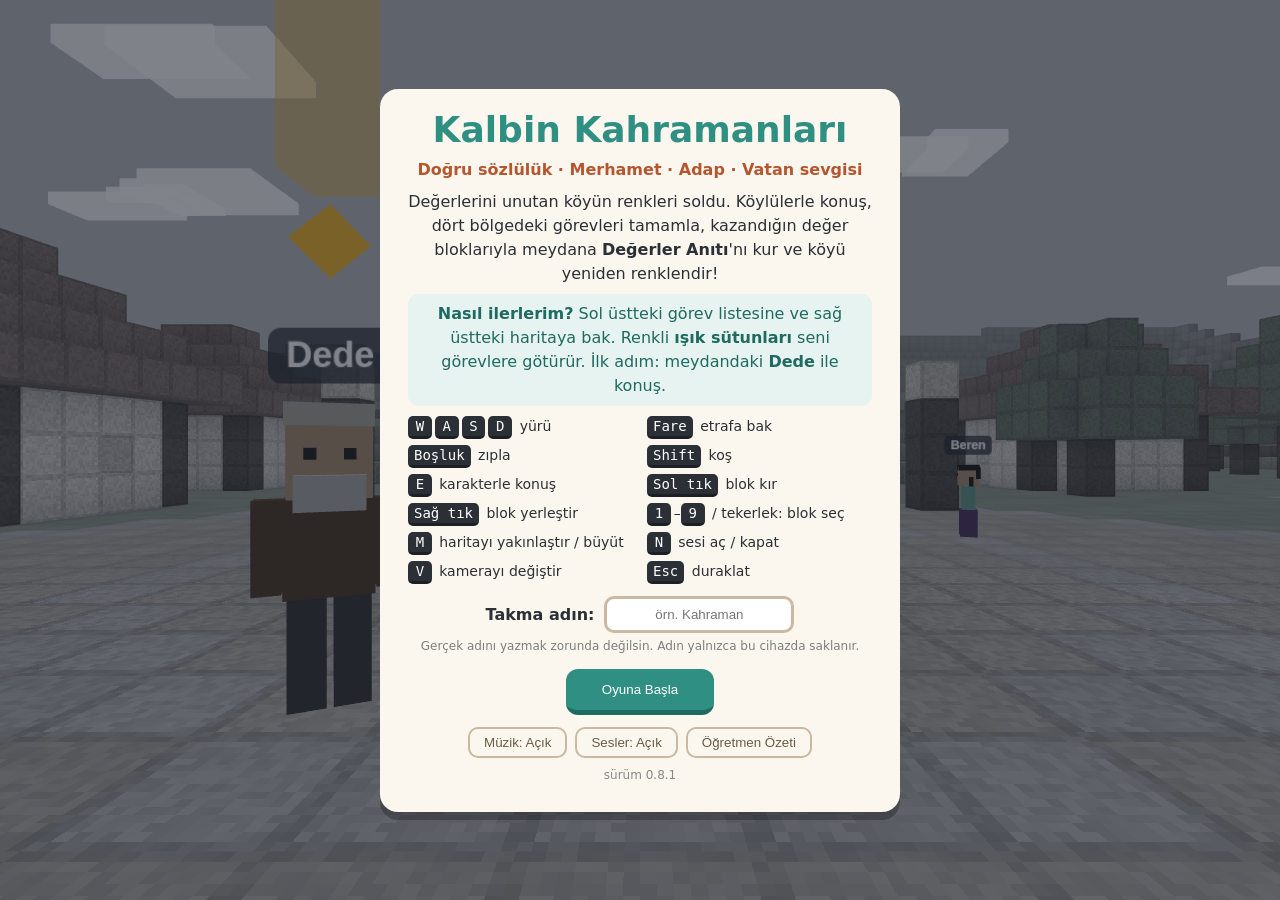
==== commit 1129032c: "Seslendirmeyi kaldır Konuşmaların sesli okunması beğenilmedi; Seslendirme düğmeleri, O tuşu, Dinle d" ====
--- a/index.html
+++ b/index.html
@@ -4,7 +4,7 @@
   <meta charset="utf-8">
   <meta name="viewport" content="width=device-width, initial-scale=1, maximum-scale=1, user-scalable=no, viewport-fit=cover">
   <title>Kalbin Kahramanları</title>
-  <link rel="stylesheet" href="css/style.css?v=9">
+  <link rel="stylesheet" href="css/style.css?v=10">
 </head>
 <body>
   <canvas id="oyun"></canvas>
@@ -21,7 +21,6 @@
     <div id="konus-ipucu" class="gizli"></div>
     <div id="diyalog" class="gizli">
       <div class="d-ad"></div>
-      <button class="d-dinle" title="Tekrar dinle (O)" aria-label="Tekrar dinle">🔈 Dinle</button>
       <div class="d-metin"></div>
       <div class="d-secenekler"></div>
       <div class="d-ipucu"></div>
@@ -32,7 +31,6 @@
     </div>
     <div id="gorev-paneli"></div>
     <button id="ses-dugme" title="Sesi aç / kapat (N)" aria-label="Sesi aç / kapat">🔊</button>
-    <button id="okuma-dugme" title="Konuşmaları sesli oku (O)" aria-label="Seslendirme">🗣️</button>
     <canvas id="harita" width="340" height="340"></canvas>
     <div id="harita-ipucu"></div>
   </div>
@@ -61,7 +59,7 @@
         <li><b>Zıpla:</b> zıpla</li>
         <li><b>Alttaki kutular:</b> blok seç</li>
         <li><b>Haritaya dokun:</b> yakınlaştır / büyüt</li>
-        <li><b>🔊 / 🗣️:</b> ses / seslendirme</li>
+        <li><b>🔊:</b> sesi aç / kapat</li>
         <li><b>II:</b> duraklat</li>
       </ul>
       <ul class="tuslar klavye-yardim">
@@ -75,7 +73,6 @@
         <li><kbd>1</kbd>–<kbd>9</kbd> / tekerlek: blok seç</li>
         <li><kbd>M</kbd> haritayı yakınlaştır / büyüt</li>
         <li><kbd>N</kbd> sesi aç / kapat</li>
-        <li><kbd>O</kbd> seslendirmeyi aç / kapat</li>
         <li><kbd>V</kbd> kamerayı değiştir</li>
         <li><kbd>Esc</kbd> duraklat</li>
       </ul>
@@ -88,13 +85,12 @@
       <div class="kart-alt">
         <button id="ses-muzik" class="kucuk-dugme">Müzik: Açık</button>
         <button id="ses-efekt" class="kucuk-dugme">Sesler: Açık</button>
-        <button id="seslendirme" class="kucuk-dugme">Seslendirme: Açık</button>
         <button id="son-ac" class="kucuk-dugme gizli">Son Ekran</button>
         <button id="ozet-ac" class="kucuk-dugme">Öğretmen Özeti</button>
         <button id="sifirla" class="kucuk-dugme gizli">Baştan Başla</button>
       </div>
       <p id="hata" class="gizli"></p>
-      <p class="surum">sürüm 0.8.0</p>
+      <p class="surum">sürüm 0.8.1</p>
     </div>
   </div>
 
@@ -151,6 +147,6 @@
       });
     })();
   </script>
-  <script type="module" src="js/main.js?v=9" onerror="kalbinKahramanlariHata('Oyun dosyası indirilemedi (js/main.js).')"></script>
+  <script type="module" src="js/main.js?v=10" onerror="kalbinKahramanlariHata('Oyun dosyası indirilemedi (js/main.js).')"></script>
 </body>
 </html>
--- a/css/style.css
+++ b/css/style.css
@@ -462,28 +462,6 @@
 body.dokunmatik #gorev-paneli .g-cubuk { display: none; }
 body.dokunmatik #gorev-paneli .g-satir { padding: 3px 0; }
 
-/* ---------- Seslendirme düğmeleri ---------- */
-#okuma-dugme {
-  position: absolute; right: 252px; top: 12px;
-  width: 48px; height: 44px;
-  border: 3px solid rgba(255, 255, 255, 0.7); border-radius: 12px;
-  background: rgba(30, 36, 46, 0.7);
-  font-size: 20px; line-height: 1; cursor: pointer;
-  pointer-events: auto; touch-action: none;
-}
-#okuma-dugme.kapali { opacity: 0.5; }
-body.dokunmatik #okuma-dugme { right: 220px; top: 14px; }
-#hud.konusuyor #okuma-dugme { display: none; }
-.d-dinle {
-  position: absolute; right: 18px; top: -18px;
-  display: none;
-  padding: 4px 12px;
-  border: 2px solid #2f8f83; border-radius: 10px;
-  background: #fff; color: #1f6a61;
-  font: bold 14px inherit; cursor: pointer;
-}
-#diyalog.okunuyor .d-dinle { display: block; }
-
 /* ---------- Bilgisayar ekranında daha büyük arayüz ---------- */
 @media (min-width: 1000px) and (min-height: 640px) {
   body:not(.dokunmatik) .yuva { width: 72px; height: 72px; border-width: 4px; border-radius: 10px; }
@@ -501,7 +479,6 @@
   body:not(.dokunmatik) #harita:not(.buyuk) { width: 210px; height: 210px; }
   body:not(.dokunmatik) #harita-ipucu { top: 232px; width: 216px; font-size: 13px; }
   body:not(.dokunmatik) #ses-dugme { right: 236px; width: 54px; height: 50px; font-size: 23px; }
-  body:not(.dokunmatik) #okuma-dugme { right: 298px; width: 54px; height: 50px; font-size: 23px; }
   body:not(.dokunmatik) #ust-sol .oyun-adi { font-size: 14px; }
   body:not(.dokunmatik) #bolge-adi { font-size: 23px; }
   body:not(.dokunmatik) #nisangah { width: 24px; height: 24px; }
